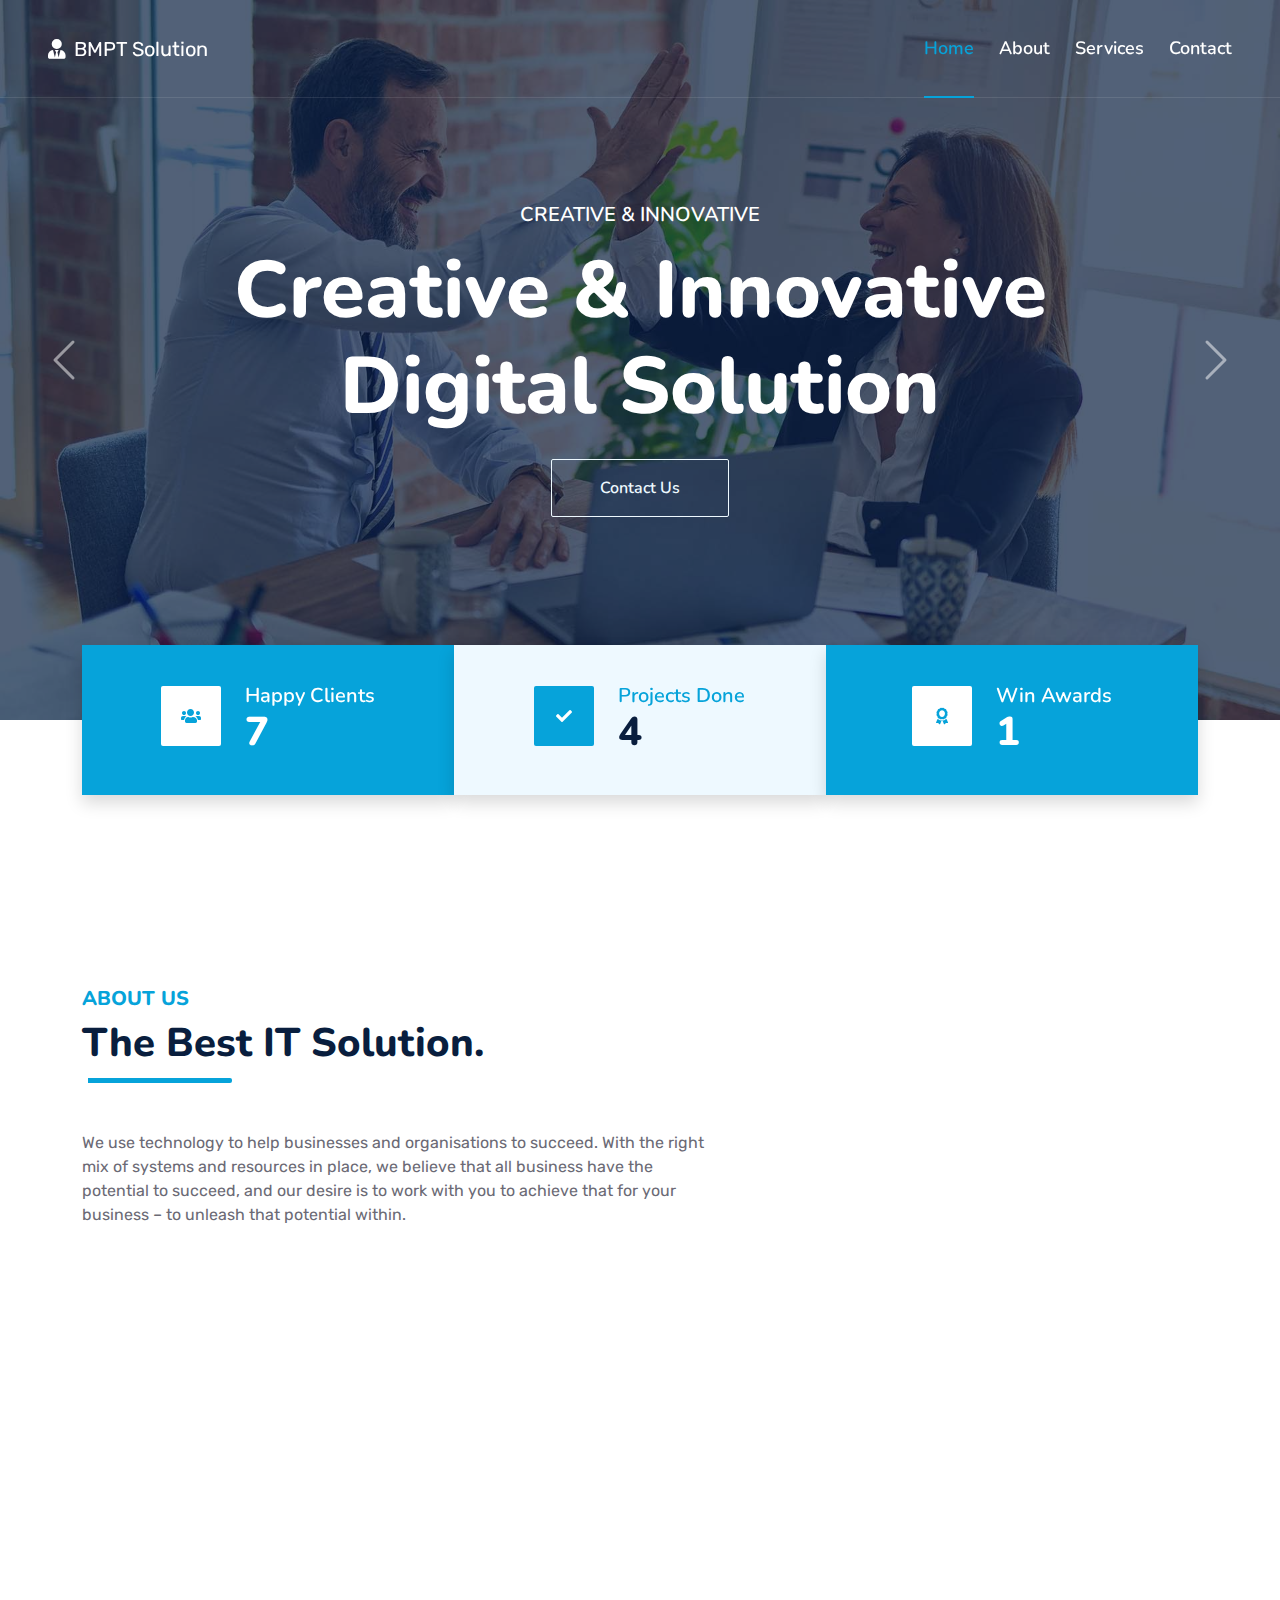
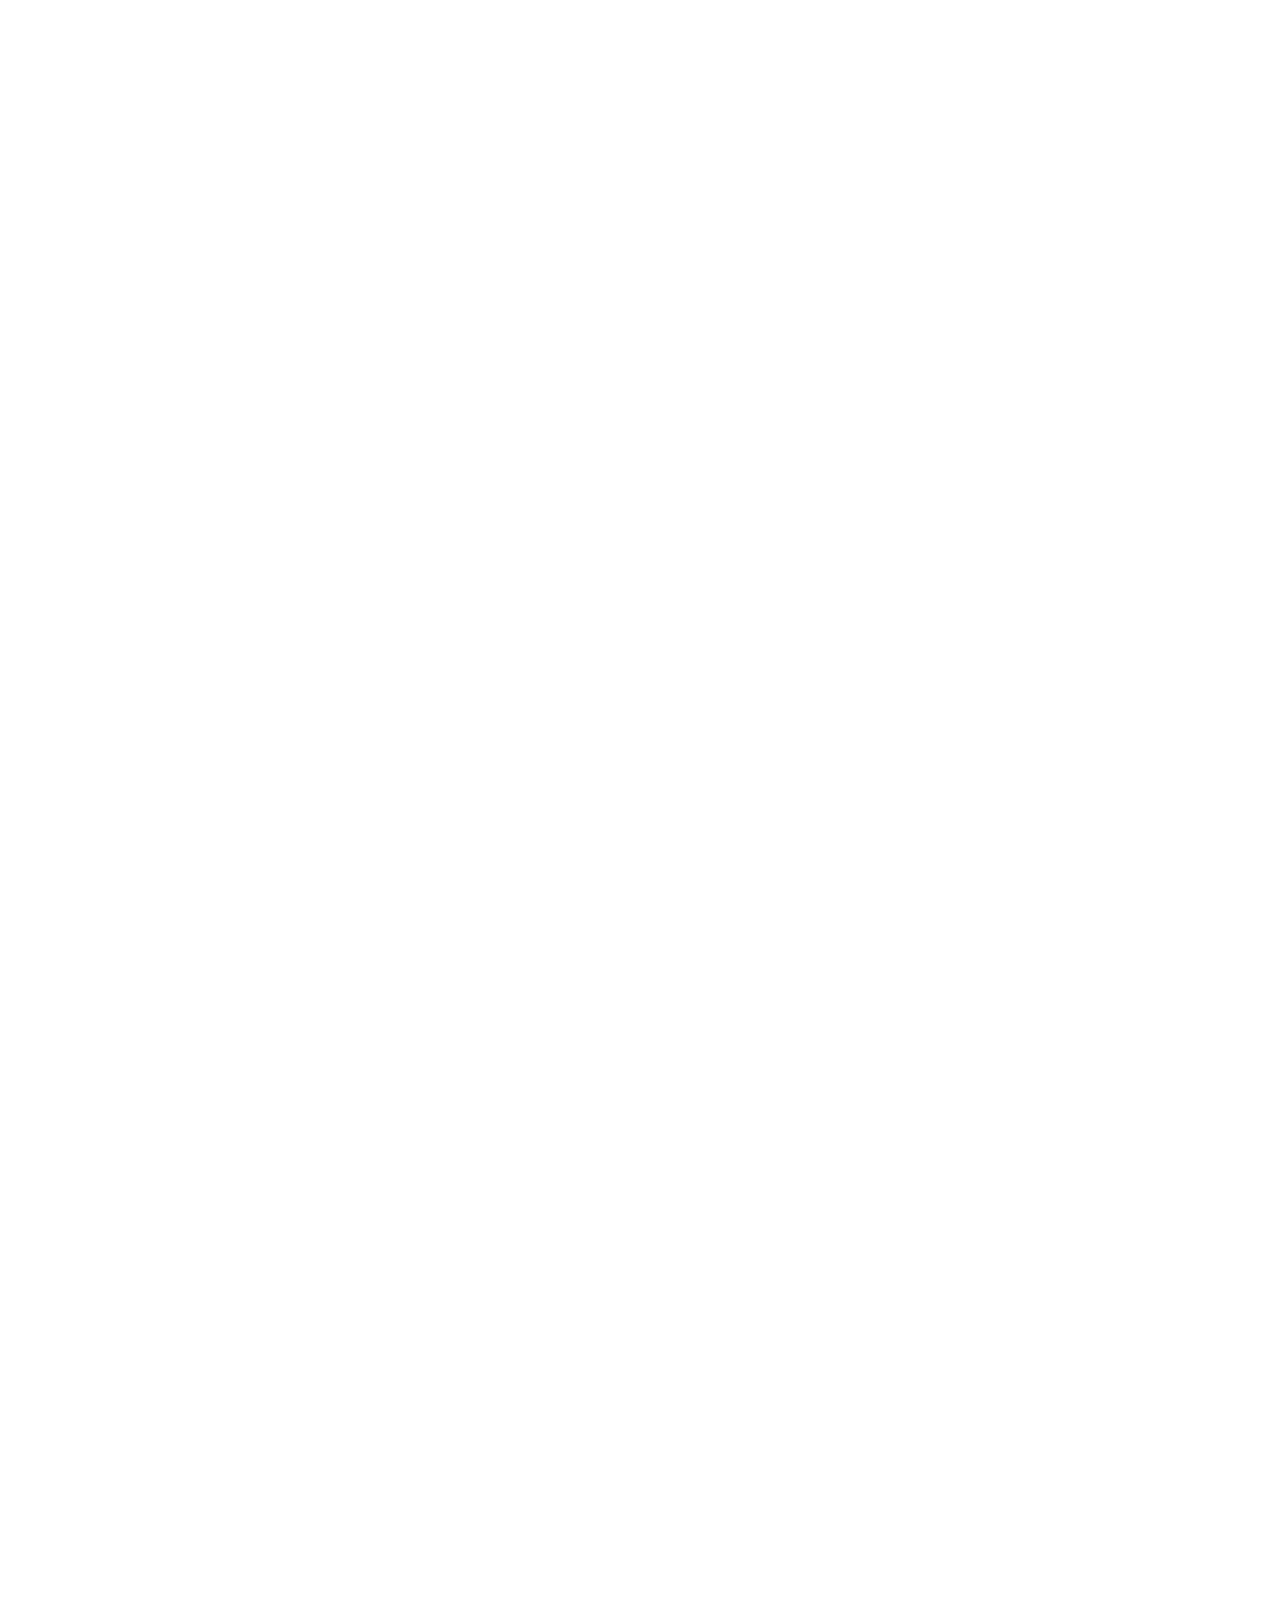
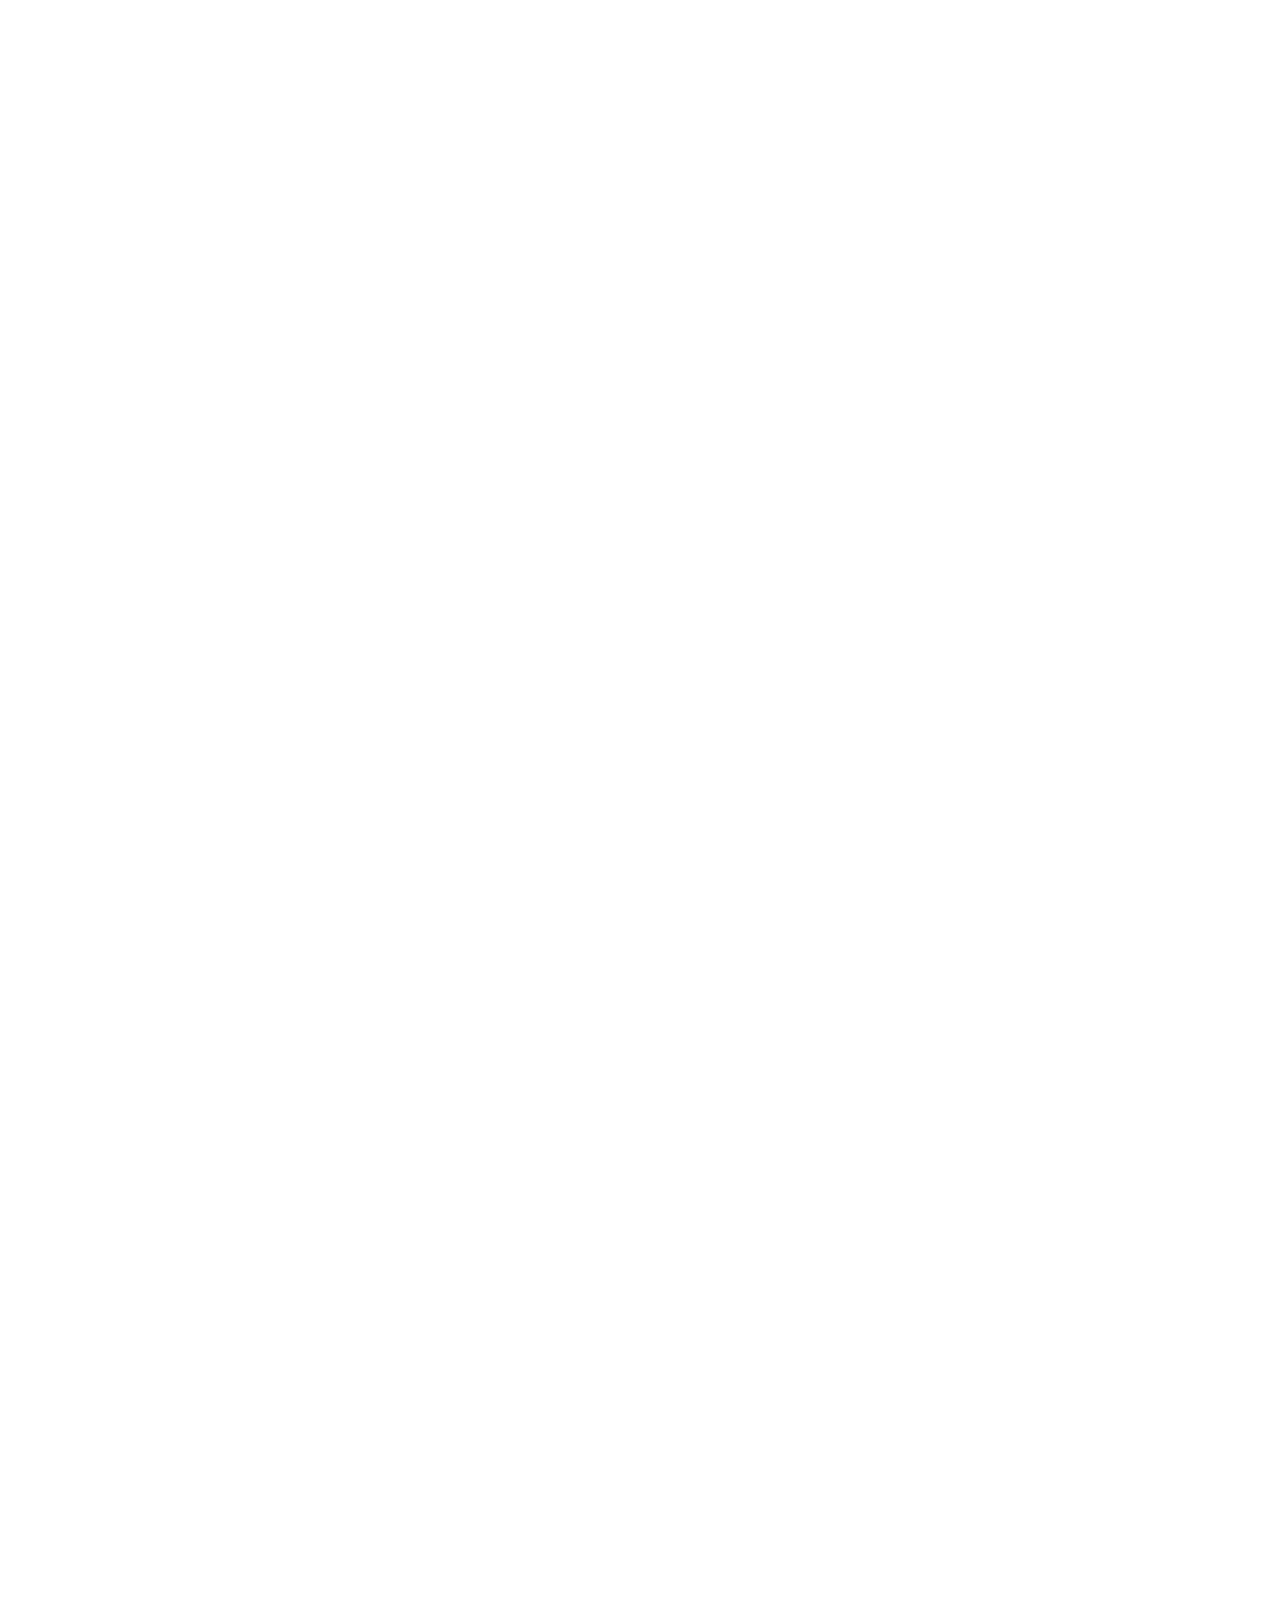
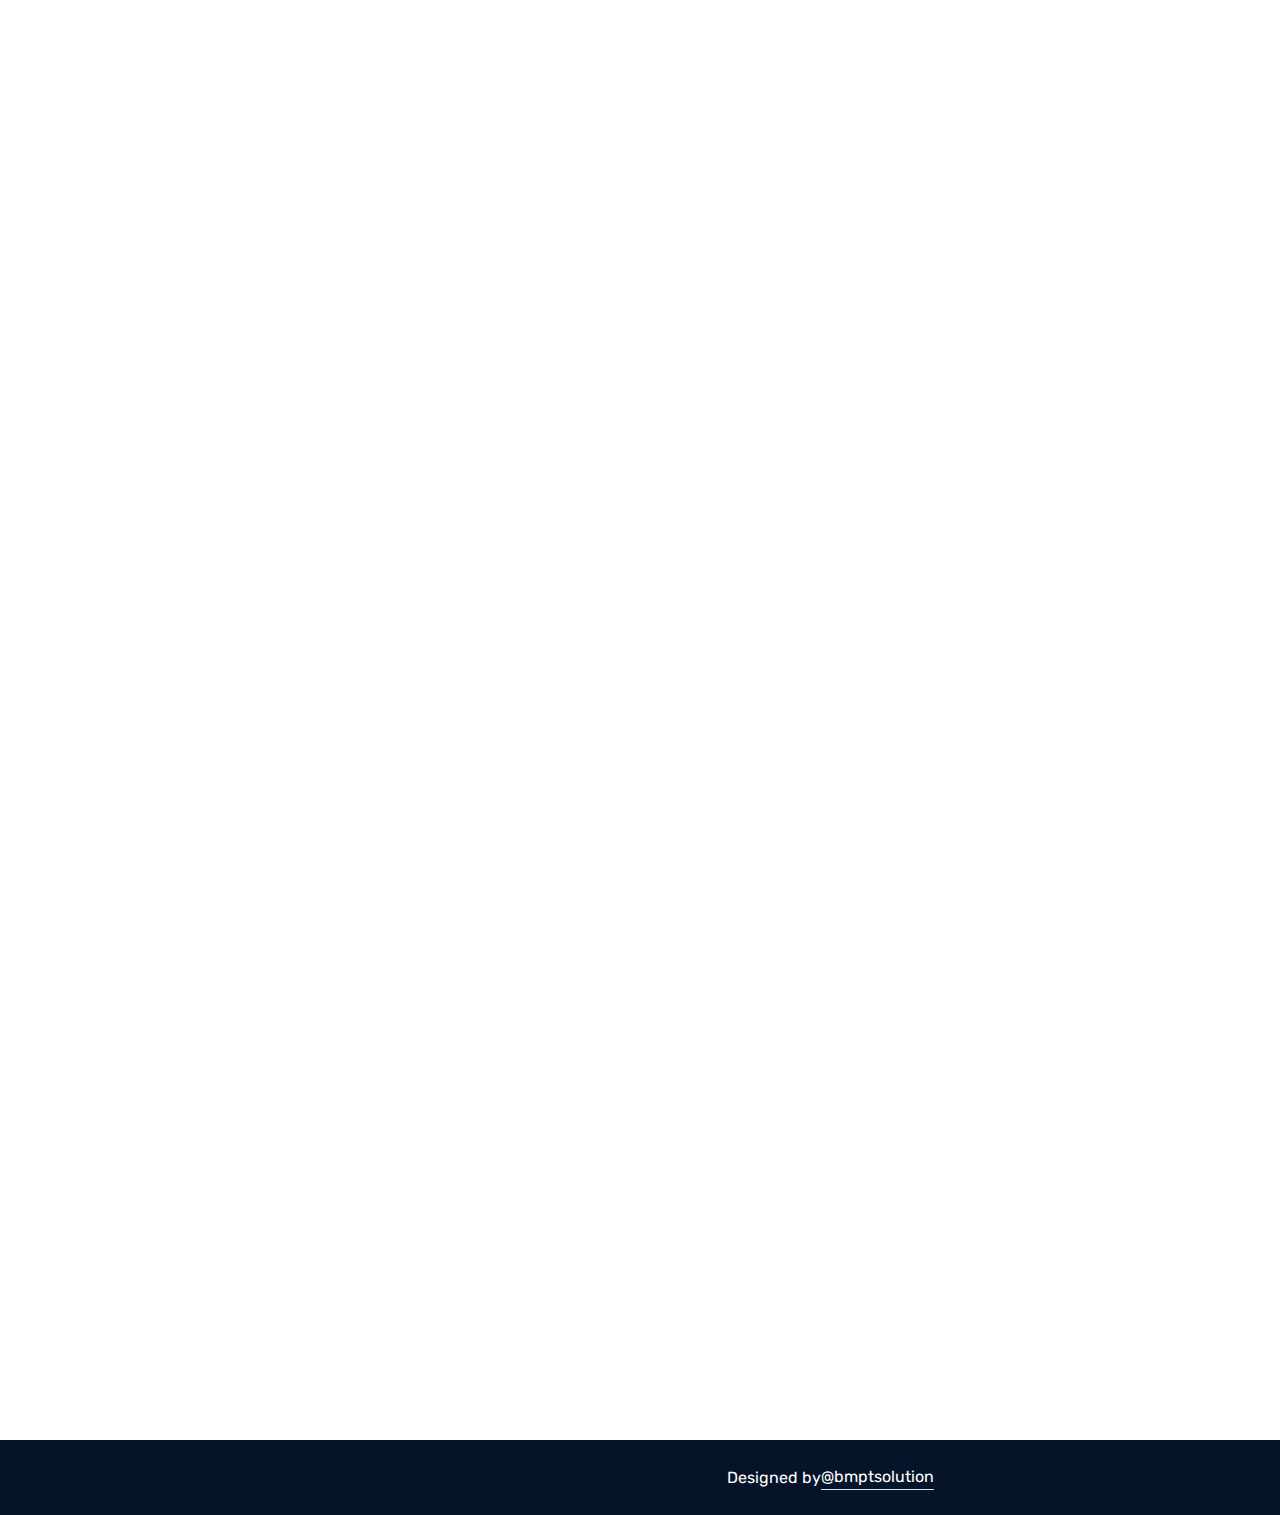
==== index.html @ d90da936 "new" ====
<!DOCTYPE html>
<html lang="en">

<head>
    <meta charset="utf-8">
    <title>Startup - Startup Website Template</title>
    <meta content="width=device-width, initial-scale=1.0" name="viewport">
    <meta content="Free HTML Templates" name="keywords">
    <meta content="Free HTML Templates" name="description">

    <!-- Favicon -->
    <link href="img/favicon.ico" rel="icon">

    <!-- Google Web Fonts -->
    <link rel="preconnect" href="https://fonts.googleapis.com">
    <link rel="preconnect" href="https://fonts.gstatic.com" crossorigin>
    <link href="https://fonts.googleapis.com/css2?family=Nunito:wght@400;600;700;800&family=Rubik:wght@400;500;600;700&display=swap" rel="stylesheet">

    <!-- Icon Font Stylesheet -->
    <link href="https://cdnjs.cloudflare.com/ajax/libs/font-awesome/5.10.0/css/all.min.css" rel="stylesheet">
    <link href="https://cdn.jsdelivr.net/npm/bootstrap-icons@1.4.1/font/bootstrap-icons.css" rel="stylesheet">

    <!-- Libraries Stylesheet -->
    <link href="lib/owlcarousel/assets/owl.carousel.min.css" rel="stylesheet">
    <link href="lib/animate/animate.min.css" rel="stylesheet">

    <!-- Customized Bootstrap Stylesheet -->
    <link href="css/bootstrap.min.css" rel="stylesheet">

    <!-- Template Stylesheet -->
    <link href="css/style.css" rel="stylesheet">
</head>

<body>
    <!-- Spinner Start -->
    <div id="spinner" class="show bg-white position-fixed translate-middle w-100 vh-100 top-50 start-50 d-flex align-items-center justify-content-center">
        <div class="spinner"></div>
    </div>
    <!-- Spinner End -->


    <!-- Topbar Start -->
    <!-- <div class="container-fluid bg-dark px-5 d-none d-lg-block">
        <div class="row gx-0">
            <div class="col-lg-8 text-center text-lg-start mb-2 mb-lg-0">
                <div class="d-inline-flex align-items-center" style="height: 45px;">
                    <small class="me-3 text-light"><i class="fa fa-map-marker-alt me-2"></i>123 Street, New York, USA</small>
                    <small class="me-3 text-light"><i class="fa fa-phone-alt me-2"></i>+012 345 6789</small>
                    <small class="text-light"><i class="fa fa-envelope-open me-2"></i>info@example.com</small>
                </div>
            </div>
            <div class="col-lg-4 text-center text-lg-end">
                <div class="d-inline-flex align-items-center" style="height: 45px;">
                    <a class="btn btn-sm btn-outline-light btn-sm-square rounded-circle me-2" href=""><i class="fab fa-twitter fw-normal"></i></a>
                    <a class="btn btn-sm btn-outline-light btn-sm-square rounded-circle me-2" href=""><i class="fab fa-facebook-f fw-normal"></i></a>
                    <a class="btn btn-sm btn-outline-light btn-sm-square rounded-circle me-2" href=""><i class="fab fa-linkedin-in fw-normal"></i></a>
                    <a class="btn btn-sm btn-outline-light btn-sm-square rounded-circle me-2" href=""><i class="fab fa-instagram fw-normal"></i></a>
                    <a class="btn btn-sm btn-outline-light btn-sm-square rounded-circle" href=""><i class="fab fa-youtube fw-normal"></i></a>
                </div>
            </div>
        </div>
    </div> -->
    <!-- Topbar End -->


    <!-- Navbar & Carousel Start -->
    <div class="container-fluid position-relative p-0">
        <nav class="navbar navbar-expand-lg navbar-dark px-5 py-3 py-lg-0">
            <a href="index.html" class="navbar-brand p-0">
                <p class="m-0"><i class="fa fa-user-tie me-2"></i>BMPT Solution</p>
            </a>
            <button class="navbar-toggler" type="button" data-bs-toggle="collapse" data-bs-target="#navbarCollapse">
                <span class="fa fa-bars"></span>
            </button>
            <div class="collapse navbar-collapse" id="navbarCollapse">
                <div class="navbar-nav ms-auto py-0">
                    <a href="index.html" class="nav-item nav-link active">Home</a>
                    <a href="about.html" class="nav-item nav-link">About</a>
                    <a href="service.html" class="nav-item nav-link">Services</a>
                    <!-- <div class="nav-item dropdown">
                        <a href="#" class="nav-link dropdown-toggle" data-bs-toggle="dropdown">Blog</a>
                        <div class="dropdown-menu m-0">
                            <a href="blog.html" class="dropdown-item">Blog Grid</a>
                            <a href="detail.html" class="dropdown-item">Blog Detail</a>
                        </div>
                    </div> -->
                    <!-- <div class="nav-item dropdown">
                        <a href="#" class="nav-link dropdown-toggle" data-bs-toggle="dropdown">Pages</a>
                        <div class="dropdown-menu m-0">
                            <a href="price.html" class="dropdown-item">Pricing Plan</a>
                            <a href="feature.html" class="dropdown-item">Our features</a>
                            <a href="team.html" class="dropdown-item">Team Members</a>
                            <a href="testimonial.html" class="dropdown-item">Testimonial</a>
                            <a href="quote.html" class="dropdown-item">Free Quote</a>
                        </div>
                    </div> -->
                    <a href="contact.html" class="nav-item nav-link">Contact</a>
                </div>
                <!-- <butaton type="button" class="btn text-primary ms-3" data-bs-toggle="modal" data-bs-target="#searchModal"><i class="fa fa-search"></i></butaton> -->
                <!-- <a href="https://htmlcodex.com/startup-company-website-template" class="btn btn-primary py-2 px-4 ms-3">Download Pro Version</a> -->
            </div>
        </nav>

        <div id="header-carousel" class="carousel slide carousel-fade" data-bs-ride="carousel">
            <div class="carousel-inner">
                <div class="carousel-item active">
                    <img class="w-100" src="img/carousel-1.jpg" alt="Image">
                    <div class="carousel-caption d-flex flex-column align-items-center justify-content-center">
                        <div class="p-3" style="max-width: 900px;">
                            <h5 class="text-white text-uppercase mb-3 animated slideInDown">Creative & Innovative</h5>
                            <h1 class="display-1 text-white mb-md-4 animated zoomIn">Creative & Innovative Digital Solution</h1>
                            <!-- <a href="quote.html" class="btn btn-primary py-md-3 px-md-5 me-3 animated slideInLeft">Free Quote</a> -->
                            <a href="" class="btn btn-outline-light py-md-3 px-md-5 animated slideInRight">Contact Us</a>
                        </div>
                    </div>
                </div>
                <div class="carousel-item">
                    <img class="w-100" src="img/carousel-2.jpg" alt="Image">
                    <div class="carousel-caption d-flex flex-column align-items-center justify-content-center">
                        <div class="p-3" style="max-width: 900px;">
                            <h5 class="text-white text-uppercase mb-3 animated slideInDown">Creative & Innovative</h5>
                            <h1 class="display-1 text-white mb-md-4 animated zoomIn">Creative & Innovative Digital Solution</h1>
                            <!-- <a href="quote.html" class="btn btn-primary py-md-3 px-md-5 me-3 animated slideInLeft">Free Quote</a> -->
                            <a href="" class="btn btn-outline-light py-md-3 px-md-5 animated slideInRight">Contact Us</a>
                        </div>
                    </div>
                </div>
            </div>
            <button class="carousel-control-prev" type="button" data-bs-target="#header-carousel"
                data-bs-slide="prev">
                <span class="carousel-control-prev-icon" aria-hidden="true"></span>
                <span class="visually-hidden">Previous</span>
            </button>
            <button class="carousel-control-next" type="button" data-bs-target="#header-carousel"
                data-bs-slide="next">
                <span class="carousel-control-next-icon" aria-hidden="true"></span>
                <span class="visually-hidden">Next</span>
            </button>
        </div>
    </div>
    <!-- Navbar & Carousel End -->


    <!-- Full Screen Search Start -->
    <div class="modal fade" id="searchModal" tabindex="-1">
        <div class="modal-dialog modal-fullscreen">
            <div class="modal-content" style="background: rgba(9, 30, 62, .7);">
                <div class="modal-header border-0">
                    <button type="button" class="btn bg-white btn-close" data-bs-dismiss="modal" aria-label="Close"></button>
                </div>
                <div class="modal-body d-flex align-items-center justify-content-center">
                    <div class="input-group" style="max-width: 600px;">
                        <input type="text" class="form-control bg-transparent border-primary p-3" placeholder="Type search keyword">
                        <button class="btn btn-primary px-4"><i class="bi bi-search"></i></button>
                    </div>
                </div>
            </div>
        </div>
    </div>
    <!-- Full Screen Search End -->


    <!-- Facts Start -->
    <div class="container-fluid facts py-5 pt-lg-0">
        <div class="container py-5 pt-lg-0">
            <div class="row gx-0">
                <div class="col-lg-4 wow zoomIn" data-wow-delay="0.1s">
                    <div class="bg-primary shadow d-flex align-items-center justify-content-center p-4" style="height: 150px;">
                        <div class="bg-white d-flex align-items-center justify-content-center rounded mb-2" style="width: 60px; height: 60px;">
                            <i class="fa fa-users text-primary"></i>
                        </div>
                        <div class="ps-4">
                            <h5 class="text-white mb-0">Happy Clients</h5>
                            <h1 class="text-white mb-0" data-toggle="counter-up">20</h1>
                        </div>
                    </div>
                </div>
                <div class="col-lg-4 wow zoomIn" data-wow-delay="0.3s">
                    <div class="bg-light shadow d-flex align-items-center justify-content-center p-4" style="height: 150px;">
                        <div class="bg-primary d-flex align-items-center justify-content-center rounded mb-2" style="width: 60px; height: 60px;">
                            <i class="fa fa-check text-white"></i>
                        </div>
                        <div class="ps-4">
                            <h5 class="text-primary mb-0">Projects Done</h5>
                            <h1 class="mb-0" data-toggle="counter-up">11</h1>
                        </div>
                    </div>
                </div>
                <div class="col-lg-4 wow zoomIn" data-wow-delay="0.6s">
                    <div class="bg-primary shadow d-flex align-items-center justify-content-center p-4" style="height: 150px;">
                        <div class="bg-white d-flex align-items-center justify-content-center rounded mb-2" style="width: 60px; height: 60px;">
                            <i class="fa fa-award text-primary"></i>
                        </div>
                        <div class="ps-4">
                            <h5 class="text-white mb-0">Win Awards</h5>
                            <h1 class="text-white mb-0" data-toggle="counter-up">2</h1>
                        </div>
                    </div>
                </div>
            </div>
        </div>
    </div>
    <!-- Facts Start -->


    <!-- About Start -->
    <div class="container-fluid py-5 wow fadeInUp" data-wow-delay="0.1s">
        <div class="container py-5">
            <div class="row g-5">
                <div class="col-lg-7">
                    <div class="section-title position-relative pb-3 mb-5">
                        <h5 class="fw-bold text-primary text-uppercase">About Us</h5>
                        <h1 class="mb-0">The Best IT Solution.</h1>
                    </div>
                    <p class="mb-4">
                       We use technology to help businesses and organisations to succeed. With the right mix of systems and resources in place, we believe that all business have the potential to succeed, and our desire is to work with you to achieve that for your business – to unleash that potential within.</p>
                    <div class="row g-0 mb-3">
                        <div class="col-sm-6 wow zoomIn" data-wow-delay="0.2s">
                            <h5 class="mb-3"><i class="fa fa-check text-primary me-3"></i>Award Winning</h5>
                            <h5 class="mb-3"><i class="fa fa-check text-primary me-3"></i>Professional Staff</h5>
                        </div>
                        <div class="col-sm-6 wow zoomIn" data-wow-delay="0.4s">
                            <h5 class="mb-3"><i class="fa fa-check text-primary me-3"></i>24/7 Support</h5>
                            <h5 class="mb-3"><i class="fa fa-check text-primary me-3"></i>Fair Prices</h5>
                        </div>
                    </div>
                    <div class="d-flex align-items-center mb-4 wow fadeIn" data-wow-delay="0.6s">
                        <div class="bg-primary d-flex align-items-center justify-content-center rounded" style="width: 60px; height: 60px;">
                            <i class="fa fa-phone-alt text-white"></i>
                        </div>
                        <div class="ps-4">
                            <h5 class="mb-2">Call to ask any question</h5>
                            <h4 class="text-primary mb-0">+233 205876 724</h4>
                        </div>
                    </div>
                    <!-- <a href="quote.html" class="btn btn-primary py-3 px-5 mt-3 wow zoomIn" data-wow-delay="0.9s">Request A Quote</a> -->
                </div>
                <div class="col-lg-5" style="min-height: 500px;">
                    <div class="position-relative h-100">
                        <img class="position-absolute w-100 h-100 rounded wow zoomIn" data-wow-delay="0.9s" src="img/about.jpg" style="object-fit: cover;">
                    </div>
                </div>
            </div>
        </div>
    </div>
    <!-- About End -->


    <!-- Features Start -->
    <div class="container-fluid py-5 wow fadeInUp" data-wow-delay="0.1s">
        <div class="container py-5">
            <div class="section-title text-center position-relative pb-3 mb-5 mx-auto" style="max-width: 600px;">
                <h5 class="fw-bold text-primary text-uppercase">Why Choose Us</h5>
                <h1 class="mb-0">We Are Here to Grow Your Business Exponentially</h1>
            </div>
            <div class="row g-5">
                <div class="col-lg-4">
                    <div class="row g-5">
                        <div class="col-12 wow zoomIn" data-wow-delay="0.2s">
                            <div class="bg-primary rounded d-flex align-items-center justify-content-center mb-3" style="width: 60px; height: 60px;">
                                <i class="fa fa-cubes text-white"></i>
                            </div>
                            <h4>Best In Industry</h4>
                            <p class="mb-0">Leading provider of innovative business growth solutions.</p>
                        </div>
                        <div class="col-12 wow zoomIn" data-wow-delay="0.6s">
                            <div class="bg-primary rounded d-flex align-items-center justify-content-center mb-3" style="width: 60px; height: 60px;">
                                <i class="fa fa-award text-white"></i>
                            </div>
                            <h4>Award Winning</h4>
                            <p class="mb-0">Recognized for excellence in delivering sustainable solutions.</p>
                        </div>
                    </div>
                </div>
                <div class="col-lg-4  wow zoomIn" data-wow-delay="0.9s" style="min-height: 350px;">
                    <div class="position-relative h-100">
                        <img class="position-absolute w-100 h-100 rounded wow zoomIn" data-wow-delay="0.1s" src="img/feature.jpg" style="object-fit: cover;">
                    </div>
                </div>
                <div class="col-lg-4">
                    <div class="row g-5">
                        <div class="col-12 wow zoomIn" data-wow-delay="0.4s">
                            <div class="bg-primary rounded d-flex align-items-center justify-content-center mb-3" style="width: 60px; height: 60px;">
                                <i class="fa fa-users-cog text-white"></i>
                            </div>
                            <h4>Professional Staff</h4>
                            <p class="mb-0"> Expert team dedicated to helping businesses succeed.
</p>
                        </div>
                        <div class="col-12 wow zoomIn" data-wow-delay="0.8s">
                            <div class="bg-primary rounded d-flex align-items-center justify-content-center mb-3" style="width: 60px; height: 60px;">
                                <i class="fa fa-phone-alt text-white"></i>
                            </div>
                            <h4>24/7 Support</h4>
                            <p class="mb-0">Round-the-clock assistance to ensure seamless business operations.</p>
                        </div>
                    </div>
                </div>
            </div>
        </div>
    </div>
    <!-- Features Start -->


    <!-- Service Start -->
    <div class="container-fluid py-5 wow fadeInUp" data-wow-delay="0.1s">
        <div class="container py-5">
            <div class="section-title text-center position-relative pb-3 mb-5 mx-auto" style="max-width: 600px;">
                <h5 class="fw-bold text-primary text-uppercase">Our Services</h5>
                <h1 class="mb-0">Custom IT Solutions for Your Successful Business</h1>
            </div>
            <div class="row g-5">
                <div class="col-lg-4 col-md-6 wow zoomIn" data-wow-delay="0.3s">
                    <div class="service-item bg-light rounded d-flex flex-column align-items-center justify-content-center text-center">
                        <div class="service-icon">
                            <i class="fa fa-shield-alt text-white"></i>
                        </div>
                        <h4 class="mb-3">Sales Management</h4>
                        <p class="m-0">Monitor sales and ensure management decisions is accurately done.</p>
                        <a class="btn btn-lg btn-primary rounded" href="">
                            <i class="bi bi-arrow-right"></i>
                        </a>
                    </div>
                </div>
                <div class="col-lg-4 col-md-6 wow zoomIn" data-wow-delay="0.6s">
                    <div class="service-item bg-light rounded d-flex flex-column align-items-center justify-content-center text-center">
                        <div class="service-icon">
                            <i class="fa fa-chart-pie text-white"></i>
                        </div>
                        <h4 class="mb-3">Payables and Receivables Management</h4>
                        <p class="m-0">Automate and streamline your payment and settlement processes, as well as control your revenue collection.</p>
                        <a class="btn btn-lg btn-primary rounded" href="">
                            <i class="bi bi-arrow-right"></i>
                        </a>
                    </div>
                </div>
                <div class="col-lg-4 col-md-6 wow zoomIn" data-wow-delay="0.9s">
                    <div class="service-item bg-light rounded d-flex flex-column align-items-center justify-content-center text-center">
                        <div class="service-icon">
                            <i class="fa fa-code text-white"></i>
                        </div>
                        <h4 class="mb-3">Web/App Development</h4>
                        <p class="m-0">Amet justo dolor lorem kasd amet magna sea stet eos vero lorem ipsum dolore sed</p>
                        <a class="btn btn-lg btn-primary rounded" href="">
                            <i class="bi bi-arrow-right"></i>
                        </a>
                    </div>
                </div>
                <div class="col-lg-4 col-md-6 wow zoomIn" data-wow-delay="0.3s">
                    <div class="service-item bg-light rounded d-flex flex-column align-items-center justify-content-center text-center">
                        <div class="service-icon">
                            <i class="fab fa-android text-white"></i>
                        </div>
                        <h4 class="mb-3">Purchase Management</h4>
                        <p class="m-0">Stay on top of inventory, increases revenue, customer satisfaction.</p>
                        <a class="btn btn-lg btn-primary rounded" href="">
                            <i class="bi bi-arrow-right"></i>
                        </a>
                    </div>
                </div>
                <div class="col-lg-4 col-md-6 wow zoomIn" data-wow-delay="0.6s">
                    <div class="service-item bg-light rounded d-flex flex-column align-items-center justify-content-center text-center">
                        <div class="service-icon">
                            <i class="fa fa-search text-white"></i>
                        </div>
                        <h4 class="mb-3">Accounting & Bookkeeping</h4>
                        <p class="m-0">Manage your accounts, credits, profits, expenses, interests with ease and confidence.</p>
                        <a class="btn btn-lg btn-primary rounded" href="">
                            <i class="bi bi-arrow-right"></i>
                        </a>
                    </div>
                </div>
                <div class="col-lg-4 col-md-6 wow zoomIn" data-wow-delay="0.6s">
                    <div class="service-item bg-light rounded d-flex flex-column align-items-center justify-content-center text-center">
                        <div class="service-icon">
                            <i class="fa fa-search text-white"></i>
                        </div>
                        <h4 class="mb-3"> All Mangement Systems</h4>
                        <p class="m-0">Business Management System
School Management System
Hospital Management System
Church Management System
Hotel Management Solution</p>
                        <a class="btn btn-lg btn-primary rounded" href="">
                            <i class="bi bi-arrow-right"></i>
                        </a>
                    </div>
                </div>
            </div>
        </div>
    </div>
    <!-- Service End -->


    <!-- Pricing Plan Start -->
    <!-- <div class="container-fluid py-5 wow fadeInUp" data-wow-delay="0.1s">
        <div class="container py-5">
            <div class="section-title text-center position-relative pb-3 mb-5 mx-auto" style="max-width: 600px;">
                <h5 class="fw-bold text-primary text-uppercase">Pricing Plans</h5>
                <h1 class="mb-0">We are Offering Competitive Prices for Our Clients</h1>
            </div>
            <div class="row g-0">
                <div class="col-lg-4 wow slideInUp" data-wow-delay="0.6s">
                    <div class="bg-light rounded">
                        <div class="border-bottom py-4 px-5 mb-4">
                            <h4 class="text-primary mb-1">Basic Plan</h4>
                            <small class="text-uppercase">For Small Size Business</small>
                        </div>
                        <div class="p-5 pt-0">
                            <h1 class="display-5 mb-3">
                                <small class="align-top" style="font-size: 22px; line-height: 45px;">$</small>49.00<small
                                    class="align-bottom" style="font-size: 16px; line-height: 40px;">/ Month</small>
                            </h1>
                            <div class="d-flex justify-content-between mb-3"><span>HTML5 & CSS3</span><i class="fa fa-check text-primary pt-1"></i></div>
                            <div class="d-flex justify-content-between mb-3"><span>Bootstrap v5</span><i class="fa fa-check text-primary pt-1"></i></div>
                            <div class="d-flex justify-content-between mb-3"><span>Responsive Layout</span><i class="fa fa-times text-danger pt-1"></i></div>
                            <div class="d-flex justify-content-between mb-2"><span>Cross-browser Support</span><i class="fa fa-times text-danger pt-1"></i></div>
                            <a href="" class="btn btn-primary py-2 px-4 mt-4">Order Now</a>
                        </div>
                    </div>
                </div>
                <div class="col-lg-4 wow slideInUp" data-wow-delay="0.3s">
                    <div class="bg-white rounded shadow position-relative" style="z-index: 1;">
                        <div class="border-bottom py-4 px-5 mb-4">
                            <h4 class="text-primary mb-1">Standard Plan</h4>
                            <small class="text-uppercase">For Medium Size Business</small>
                        </div>
                        <div class="p-5 pt-0">
                            <h1 class="display-5 mb-3">
                                <small class="align-top" style="font-size: 22px; line-height: 45px;">$</small>99.00<small
                                    class="align-bottom" style="font-size: 16px; line-height: 40px;">/ Month</small>
                            </h1>
                            <div class="d-flex justify-content-between mb-3"><span>HTML5 & CSS3</span><i class="fa fa-check text-primary pt-1"></i></div>
                            <div class="d-flex justify-content-between mb-3"><span>Bootstrap v5</span><i class="fa fa-check text-primary pt-1"></i></div>
                            <div class="d-flex justify-content-between mb-3"><span>Responsive Layout</span><i class="fa fa-check text-primary pt-1"></i></div>
                            <div class="d-flex justify-content-between mb-2"><span>Cross-browser Support</span><i class="fa fa-times text-danger pt-1"></i></div>
                            <a href="" class="btn btn-primary py-2 px-4 mt-4">Order Now</a>
                        </div>
                    </div>
                </div>
                <div class="col-lg-4 wow slideInUp" data-wow-delay="0.9s">
                    <div class="bg-light rounded">
                        <div class="border-bottom py-4 px-5 mb-4">
                            <h4 class="text-primary mb-1">Advanced Plan</h4>
                            <small class="text-uppercase">For Large Size Business</small>
                        </div>
                        <div class="p-5 pt-0">
                            <h1 class="display-5 mb-3">
                                <small class="align-top" style="font-size: 22px; line-height: 45px;">$</small>149.00<small
                                    class="align-bottom" style="font-size: 16px; line-height: 40px;">/ Month</small>
                            </h1>
                            <div class="d-flex justify-content-between mb-3"><span>HTML5 & CSS3</span><i class="fa fa-check text-primary pt-1"></i></div>
                            <div class="d-flex justify-content-between mb-3"><span>Bootstrap v5</span><i class="fa fa-check text-primary pt-1"></i></div>
                            <div class="d-flex justify-content-between mb-3"><span>Responsive Layout</span><i class="fa fa-check text-primary pt-1"></i></div>
                            <div class="d-flex justify-content-between mb-2"><span>Cross-browser Support</span><i class="fa fa-check text-primary pt-1"></i></div>
                            <a href="" class="btn btn-primary py-2 px-4 mt-4">Order Now</a>
                        </div>
                    </div>
                </div>
            </div>
        </div>
    </div> -->
    <!-- Pricing Plan End -->


    <!-- Quote Start -->
    <div class="container-fluid py-5 wow fadeInUp" data-wow-delay="0.1s">
        <div class="container py-5">
            <div class="row g-5">
                <div class="col-lg-7">
                    <div class="section-title position-relative pb-3 mb-5">
                        <h5 class="fw-bold text-primary text-uppercase">Request For Help</h5>
                        <h1 class="mb-0">Need Help? Please Feel Free to Contact Us</h1>
                    </div>
                    <div class="row gx-3">
                        <div class="col-sm-6 wow zoomIn" data-wow-delay="0.2s">
                            <h5 class="mb-4"><i class="fa fa-reply text-primary me-3"></i>Reply within 24 hours</h5>
                        </div>
                        <div class="col-sm-6 wow zoomIn" data-wow-delay="0.4s">
                            <h5 class="mb-4"><i class="fa fa-phone-alt text-primary me-3"></i>24 hrs telephone support</h5>
                        </div>
                    </div>
                    <p class="mb-4">Our financial Solutions are designed to help you manage and understand your business finances well. It’s time to end making financial decisions without any structured financial basis. We want to help you with a simple and easy-to-use software that does all the tedious accounting and bookkeeping work for you; just so that you can focus on your core business activities that bring you revenue. Make us your business growth friends today.</p>
                    <div class="d-flex align-items-center mt-2 wow zoomIn" data-wow-delay="0.6s">
                        <div class="bg-primary d-flex align-items-center justify-content-center rounded" style="width: 60px; height: 60px;">
                            <i class="fa fa-phone-alt text-white"></i>
                        </div>
                        <div class="ps-4">
                            <h5 class="mb-2">Call to ask any question</h5>
                            <h4 class="text-primary mb-0">+ 233 205876 724  </h4>
                        </div>
                    </div>
                </div>
                <div class="col-lg-5">
                    <div class="bg-primary rounded h-100 d-flex align-items-center p-5 wow zoomIn" data-wow-delay="0.9s">
                        <form>
                            <div class="row g-3">
                                <div class="col-xl-12">
                                    <input type="text" class="form-control bg-light border-0" placeholder="Your Name" style="height: 55px;">
                                </div>
                                <div class="col-12">
                                    <input type="email" class="form-control bg-light border-0" placeholder="Your Email" style="height: 55px;">
                                </div>
                                <div class="col-12">
                                    <select class="form-select bg-light border-0" style="height: 55px;">
                                        <option selected>Select A Service</option>
                                        <option value="1">Accounting and Financial Solution</option>
                                        <option value="2">Business Structuring & Formalisation</option>
                                        <option value="3">Software Solution</option>
                                    </select>
                                </div>
                                <div class="col-12">
                                    <textarea class="form-control bg-light border-0" rows="3" placeholder="Message"></textarea>
                                </div>
                                <div class="col-12">
                                    <button class="btn btn-dark w-100 py-3" type="submit">Request</button>
                                </div>
                            </div>
                        </form>
                    </div>
                </div>
            </div>
        </div>
    </div>
    <!-- Quote End -->


    <!-- Testimonial Start -->
    <div class="container-fluid py-5 wow fadeInUp" data-wow-delay="0.1s">
        <div class="container py-5">
            <div class="section-title text-center position-relative pb-3 mb-4 mx-auto" style="max-width: 600px;">
                <h5 class="fw-bold text-primary text-uppercase">Testimonial</h5>
                <h1 class="mb-0">What Our Clients Say About Our Digital Services</h1>
            </div>
            <div class="owl-carousel testimonial-carousel wow fadeInUp" data-wow-delay="0.6s">
                <div class="testimonial-item bg-light my-4">
                    <div class="d-flex align-items-center border-bottom pt-5 pb-4 px-5">
                        <img class="img-fluid rounded" src="img/testimonial-1.jpg" style="width: 60px; height: 60px;" >
                        <div class="ps-4">
                            <h4 class="text-primary mb-1">Client Name</h4>
                            <small class="text-uppercase">Profession</small>
                        </div>
                    </div>
                    <div class="pt-4 pb-5 px-5">
                        Dolor et eos labore, stet justo sed est sed. Diam sed sed dolor stet amet eirmod eos labore diam
                    </div>
                </div>
                <div class="testimonial-item bg-light my-4">
                    <div class="d-flex align-items-center border-bottom pt-5 pb-4 px-5">
                        <img class="img-fluid rounded" src="img/testimonial-2.jpg" style="width: 60px; height: 60px;" >
                        <div class="ps-4">
                            <h4 class="text-primary mb-1">Client Name</h4>
                            <small class="text-uppercase">Profession</small>
                        </div>
                    </div>
                    <div class="pt-4 pb-5 px-5">
                        Dolor et eos labore, stet justo sed est sed. Diam sed sed dolor stet amet eirmod eos labore diam
                    </div>
                </div>
                <div class="testimonial-item bg-light my-4">
                    <div class="d-flex align-items-center border-bottom pt-5 pb-4 px-5">
                        <img class="img-fluid rounded" src="img/testimonial-3.jpg" style="width: 60px; height: 60px;" >
                        <div class="ps-4">
                            <h4 class="text-primary mb-1">Client Name</h4>
                            <small class="text-uppercase">Profession</small>
                        </div>
                    </div>
                    <div class="pt-4 pb-5 px-5">
                        Dolor et eos labore, stet justo sed est sed. Diam sed sed dolor stet amet eirmod eos labore diam
                    </div>
                </div>
                <div class="testimonial-item bg-light my-4">
                    <div class="d-flex align-items-center border-bottom pt-5 pb-4 px-5">
                        <img class="img-fluid rounded" src="img/testimonial-4.jpg" style="width: 60px; height: 60px;" >
                        <div class="ps-4">
                            <h4 class="text-primary mb-1">Client Name</h4>
                            <small class="text-uppercase">Profession</small>
                        </div>
                    </div>
                    <div class="pt-4 pb-5 px-5">
                        Dolor et eos labore, stet justo sed est sed. Diam sed sed dolor stet amet eirmod eos labore diam
                    </div>
                </div>
            </div>
        </div>
    </div>
    <!-- Testimonial End -->


    <!-- Team Start -->
    <div class="container-fluid py-5 wow fadeInUp" data-wow-delay="0.1s">
        <div class="container py-5">
            <div class="section-title text-center position-relative pb-3 mb-5 mx-auto" style="max-width: 600px;">
                <h5 class="fw-bold text-primary text-uppercase">Team Members</h5>
                <h1 class="mb-0">Professional Stuffs Ready to Help Your Business</h1>
            </div>
            <div class="row g-5">
                <div class="col-lg-4 wow slideInUp" data-wow-delay="0.3s">
                    <div class="team-item bg-light rounded overflow-hidden">
                        <div class="team-img position-relative overflow-hidden">
                            <img class="img-fluid w-100" src="img/team-1.jpg" alt="">
                            <div class="team-social">
                                <a class="btn btn-lg btn-primary btn-lg-square rounded" href=""><i class="fab fa-twitter fw-normal"></i></a>
                                <a class="btn btn-lg btn-primary btn-lg-square rounded" href=""><i class="fab fa-facebook-f fw-normal"></i></a>
                                <a class="btn btn-lg btn-primary btn-lg-square rounded" href=""><i class="fab fa-instagram fw-normal"></i></a>
                                <a class="btn btn-lg btn-primary btn-lg-square rounded" href=""><i class="fab fa-linkedin-in fw-normal"></i></a>
                            </div>
                        </div>
                        <div class="text-center py-4">
                            <h4 class="text-primary">Full Name</h4>
                            <p class="text-uppercase m-0">Designation</p>
                        </div>
                    </div>
                </div>
                <div class="col-lg-4 wow slideInUp" data-wow-delay="0.6s">
                    <div class="team-item bg-light rounded overflow-hidden">
                        <div class="team-img position-relative overflow-hidden">
                            <img class="img-fluid w-100" src="img/team-2.jpg" alt="">
                            <div class="team-social">
                                <a class="btn btn-lg btn-primary btn-lg-square rounded" href=""><i class="fab fa-twitter fw-normal"></i></a>
                                <a class="btn btn-lg btn-primary btn-lg-square rounded" href=""><i class="fab fa-facebook-f fw-normal"></i></a>
                                <a class="btn btn-lg btn-primary btn-lg-square rounded" href=""><i class="fab fa-instagram fw-normal"></i></a>
                                <a class="btn btn-lg btn-primary btn-lg-square rounded" href=""><i class="fab fa-linkedin-in fw-normal"></i></a>
                            </div>
                        </div>
                        <div class="text-center py-4">
                            <h4 class="text-primary">Full Name</h4>
                            <p class="text-uppercase m-0">Designation</p>
                        </div>
                    </div>
                </div>
                <div class="col-lg-4 wow slideInUp" data-wow-delay="0.9s">
                    <div class="team-item bg-light rounded overflow-hidden">
                        <div class="team-img position-relative overflow-hidden">
                            <img class="img-fluid w-100" src="img/team-3.jpg" alt="">
                            <div class="team-social">
                                <a class="btn btn-lg btn-primary btn-lg-square rounded" href=""><i class="fab fa-twitter fw-normal"></i></a>
                                <a class="btn btn-lg btn-primary btn-lg-square rounded" href=""><i class="fab fa-facebook-f fw-normal"></i></a>
                                <a class="btn btn-lg btn-primary btn-lg-square rounded" href=""><i class="fab fa-instagram fw-normal"></i></a>
                                <a class="btn btn-lg btn-primary btn-lg-square rounded" href=""><i class="fab fa-linkedin-in fw-normal"></i></a>
                            </div>
                        </div>
                        <div class="text-center py-4">
                            <h4 class="text-primary">Full Name</h4>
                            <p class="text-uppercase m-0">Designation</p>
                        </div>
                    </div>
                </div>
            </div>
        </div>
    </div>
    <!-- Team End -->


    <!-- Blog Start -->
    <!-- <div class="container-fluid py-5 wow fadeInUp" data-wow-delay="0.1s">
        <div class="container py-5">
            <div class="section-title text-center position-relative pb-3 mb-5 mx-auto" style="max-width: 600px;">
                <h5 class="fw-bold text-primary text-uppercase">Latest Blog</h5>
                <h1 class="mb-0">Read The Latest Articles from Our Blog Post</h1>
            </div>
            <div class="row g-5">
                <div class="col-lg-4 wow slideInUp" data-wow-delay="0.3s">
                    <div class="blog-item bg-light rounded overflow-hidden">
                        <div class="blog-img position-relative overflow-hidden">
                            <img class="img-fluid" src="img/blog-1.jpg" alt="">
                            <a class="position-absolute top-0 start-0 bg-primary text-white rounded-end mt-5 py-2 px-4" href="">Web Design</a>
                        </div>
                        <div class="p-4">
                            <div class="d-flex mb-3">
                                <small class="me-3"><i class="far fa-user text-primary me-2"></i>John Doe</small>
                                <small><i class="far fa-calendar-alt text-primary me-2"></i>01 Jan, 2045</small>
                            </div>
                            <h4 class="mb-3">How to build a website</h4>
                            <p>Dolor et eos labore stet justo sed est sed sed sed dolor stet amet</p>
                            <a class="text-uppercase" href="">Read More <i class="bi bi-arrow-right"></i></a>
                        </div>
                    </div>
                </div>
                <div class="col-lg-4 wow slideInUp" data-wow-delay="0.6s">
                    <div class="blog-item bg-light rounded overflow-hidden">
                        <div class="blog-img position-relative overflow-hidden">
                            <img class="img-fluid" src="img/blog-2.jpg" alt="">
                            <a class="position-absolute top-0 start-0 bg-primary text-white rounded-end mt-5 py-2 px-4" href="">Web Design</a>
                        </div>
                        <div class="p-4">
                            <div class="d-flex mb-3">
                                <small class="me-3"><i class="far fa-user text-primary me-2"></i>John Doe</small>
                                <small><i class="far fa-calendar-alt text-primary me-2"></i>01 Jan, 2045</small>
                            </div>
                            <h4 class="mb-3">How to build a website</h4>
                            <p>Dolor et eos labore stet justo sed est sed sed sed dolor stet amet</p>
                            <a class="text-uppercase" href="">Read More <i class="bi bi-arrow-right"></i></a>
                        </div>
                    </div>
                </div>
                <div class="col-lg-4 wow slideInUp" data-wow-delay="0.9s">
                    <div class="blog-item bg-light rounded overflow-hidden">
                        <div class="blog-img position-relative overflow-hidden">
                            <img class="img-fluid" src="img/blog-3.jpg" alt="">
                            <a class="position-absolute top-0 start-0 bg-primary text-white rounded-end mt-5 py-2 px-4" href="">Web Design</a>
                        </div>
                        <div class="p-4">
                            <div class="d-flex mb-3">
                                <small class="me-3"><i class="far fa-user text-primary me-2"></i>John Doe</small>
                                <small><i class="far fa-calendar-alt text-primary me-2"></i>01 Jan, 2045</small>
                            </div>
                            <h4 class="mb-3">How to build a website</h4>
                            <p>Dolor et eos labore stet justo sed est sed sed sed dolor stet amet</p>
                            <a class="text-uppercase" href="">Read More <i class="bi bi-arrow-right"></i></a>
                        </div>
                    </div>
                </div>
            </div>
        </div>
    </div> -->
    <!-- Blog Start -->


    <!-- Vendor Start -->
    <div class="container-fluid py-5 wow fadeInUp" data-wow-delay="0.1s">
        <div class="container py-5 mb-5">
            <div class="bg-white">
                <div class="owl-carousel vendor-carousel">
                    <img src="img/vendor-1.jpg" alt="">
                    <!-- <img src="img/vendor-2.jpg" alt=""> -->
                    <!-- <img src="img/vendor-3.jpg" alt=""> -->
                    <img src="img/vendor-4.jpg" alt="">
                    <!-- <img src="img/vendor-5.jpg" alt=""> -->
                    <img src="img/vendor-6.jpg" alt="">
                    <img src="img/vendor-7.jpg" alt="">
                    <!-- <img src="img/vendor-8.jpg" alt=""> -->
                    <!-- <img src="img/vendor-9.jpg" alt=""> -->
                </div>
            </div>
        </div>
    </div>
    <!-- Vendor End -->
    

    <!-- Footer Start -->
    <div class="container-fluid bg-dark text-light mt-5 wow fadeInUp" data-wow-delay="0.1s">
        <div class="container">
            <div class="row gx-5">
                <div class="col-lg-4 col-md-6 footer-about">
                    <div class="d-flex flex-column align-items-center justify-content-center text-center h-100 bg-primary p-4">
                        <a href="index.html" class="navbar-brand">
                            <h2 class="m-0 text-white"><i class="fa fa-user-tie me-2"></i>BMPT Solution</h2>
                        </a>
                        <p class="mt-3 mb-4">BMPT Solutions is a technology-driven business service firm that specializes in providing business growth solutions to businesses. 
                            <!-- We believe that businesses; particularly small and medium sized businesses, are the engines of growth for social and economic development as well as strong catalyst for poverty alleviation across the globe; and they have the inherent potential to succeed.</p> -->
                       
                    </div>
                </div>
                <div class="col-lg-8 col-md-6">
                    <div class="row gx-5">
                        <div class="col-lg-4 col-md-12 pt-5 mb-5">
                            <div class="section-title section-title-sm position-relative pb-3 mb-4">
                                <h3 class="text-light mb-0">Get In Touch</h3>
                            </div>
                            <div class="d-flex mb-2">
                                <i class="bi bi-geo-alt text-primary me-2"></i>
                                <p class="mb-0">Building No. 49, 01, North Legon, </p>
                            </div>
                            <div class="d-flex mb-2">
                                <i class="bi bi-envelope-open text-primary me-2"></i>
                                <p class="mb-0">info@bmptsolutions.com</p>
                            </div>
                            <div class="d-flex mb-2">
                                <i class="bi bi-telephone text-primary me-2"></i>
                                <p class="mb-0">+ 233 205876724 </p>
                            </div>
                            <div class="d-flex mt-4">
                                <a class="btn btn-primary btn-square me-2" href="#"><i class="fab fa-twitter fw-normal"></i></a>
                                <a class="btn btn-primary btn-square me-2" href="#"><i class="fab fa-facebook-f fw-normal"></i></a>
                                <a class="btn btn-primary btn-square me-2" href="#"><i class="fab fa-linkedin-in fw-normal"></i></a>
                                <a class="btn btn-primary btn-square" href="#"><i class="fab fa-instagram fw-normal"></i></a>
                            </div>
                        </div>
                        
                        <div class="col-lg-4 col-md-12 pt-0 pt-lg-5 mb-5">
                            <div class="section-title section-title-sm position-relative pb-3 mb-4">
                                <h3 class="text-light mb-0">Popular Links</h3>
                            </div>
                            <div class="link-animated d-flex flex-column justify-content-start">
                                <a class="text-light mb-2" href="#"><i class="bi bi-arrow-right text-primary me-2"></i>Home</a>
                                <a class="text-light mb-2" href="#"><i class="bi bi-arrow-right text-primary me-2"></i>About Us</a>
                                <a class="text-light mb-2" href="#"><i class="bi bi-arrow-right text-primary me-2"></i>Our Services</a>
                                <!-- <a class="text-light mb-2" href="#"><i class="bi bi-arrow-right text-primary me-2"></i>Meet The Team</a> -->
                                <!-- <a class="text-light mb-2" href="#"><i class="bi bi-arrow-right text-primary me-2"></i>Latest Blog</a> -->
                                <a class="text-light" href="#"><i class="bi bi-arrow-right text-primary me-2"></i>Contact Us</a>
                            </div>
                        </div>
                    </div>
                </div>
            </div>
        </div>
    </div>
    <div class="container-fluid text-white" style="background: #061429;">
        <div class="container text-center">
            <div class="row justify-content-end">
                <div class="col-lg-8 col-md-6">
                    <div class="d-flex align-items-center justify-content-center" style="height: 75px;">
                        <!-- <p class="mb-0">&copy; <a class="text-white border-bottom" href="#">Your Site Name</a>. All Rights Reserved.  -->
						
						<!--/*** This template is free as long as you keep the footer author’s credit link/attribution link/backlink. If you'd like to use the template without the footer author’s credit link/attribution link/backlink, you can purchase the Credit Removal License from "https://htmlcodex.com/credit-removal". Thank you for your support. ***/-->
						Designed by  <a class="text-white border-bottom" href="https://htmlcodex.com"> @bmptsolution</a></p>
                    </div>
                </div>
            </div>
        </div>
    </div>
    <!-- Footer End -->


    <!-- Back to Top -->
    <a href="#" class="btn btn-lg btn-primary btn-lg-square rounded back-to-top"><i class="bi bi-arrow-up"></i></a>


    <!-- JavaScript Libraries -->
    <script src="https://code.jquery.com/jquery-3.4.1.min.js"></script>
    <script src="https://cdn.jsdelivr.net/npm/bootstrap@5.0.0/dist/js/bootstrap.bundle.min.js"></script>
    <script src="lib/wow/wow.min.js"></script>
    <script src="lib/easing/easing.min.js"></script>
    <script src="lib/waypoints/waypoints.min.js"></script>
    <script src="lib/counterup/counterup.min.js"></script>
    <script src="lib/owlcarousel/owl.carousel.min.js"></script>

    <!-- Template Javascript -->
    <script src="js/main.js"></script>
</body>

</html>
---- css/style.css ----
/********** Template CSS **********/
:root {
    --primary: #06A3DA;
    --secondary: #34AD54;
    --light: #EEF9FF;
    --dark: #091E3E;
}


/*** Spinner ***/
.spinner {
    width: 40px;
    height: 40px;
    background: var(--primary);
    margin: 100px auto;
    -webkit-animation: sk-rotateplane 1.2s infinite ease-in-out;
    animation: sk-rotateplane 1.2s infinite ease-in-out;
}

@-webkit-keyframes sk-rotateplane {
    0% {
        -webkit-transform: perspective(120px)
    }
    50% {
        -webkit-transform: perspective(120px) rotateY(180deg)
    }
    100% {
        -webkit-transform: perspective(120px) rotateY(180deg) rotateX(180deg)
    }
}

@keyframes sk-rotateplane {
    0% {
        transform: perspective(120px) rotateX(0deg) rotateY(0deg);
        -webkit-transform: perspective(120px) rotateX(0deg) rotateY(0deg)
    }
    50% {
        transform: perspective(120px) rotateX(-180.1deg) rotateY(0deg);
        -webkit-transform: perspective(120px) rotateX(-180.1deg) rotateY(0deg)
    }
    100% {
        transform: perspective(120px) rotateX(-180deg) rotateY(-179.9deg);
        -webkit-transform: perspective(120px) rotateX(-180deg) rotateY(-179.9deg);
    }
}

#spinner {
    opacity: 0;
    visibility: hidden;
    transition: opacity .5s ease-out, visibility 0s linear .5s;
    z-index: 99999;
}

#spinner.show {
    transition: opacity .5s ease-out, visibility 0s linear 0s;
    visibility: visible;
    opacity: 1;
}


/*** Heading ***/
h1,
h2,
.fw-bold {
    font-weight: 800 !important;
}

h3,
h4,
.fw-semi-bold {
    font-weight: 700 !important;
}

h5,
h6,
.fw-medium {
    font-weight: 600 !important;
}


/*** Button ***/
.btn {
    font-family: 'Nunito', sans-serif;
    font-weight: 600;
    transition: .5s;
}

.btn-primary,
.btn-secondary {
    color: #FFFFFF;
    box-shadow: inset 0 0 0 50px transparent;
}

.btn-primary:hover {
    box-shadow: inset 0 0 0 0 var(--primary);
}

.btn-secondary:hover {
    box-shadow: inset 0 0 0 0 var(--secondary);
}

.btn-square {
    width: 36px;
    height: 36px;
}

.btn-sm-square {
    width: 30px;
    height: 30px;
}

.btn-lg-square {
    width: 48px;
    height: 48px;
}

.btn-square,
.btn-sm-square,
.btn-lg-square {
    padding-left: 0;
    padding-right: 0;
    text-align: center;
}


/*** Navbar ***/
.navbar-dark .navbar-nav .nav-link {
    font-family: 'Nunito', sans-serif;
    position: relative;
    margin-left: 25px;
    padding: 35px 0;
    color: #FFFFFF;
    font-size: 18px;
    font-weight: 600;
    outline: none;
    transition: .5s;
}

.sticky-top.navbar-dark .navbar-nav .nav-link {
    padding: 20px 0;
    color: var(--dark);
}

.navbar-dark .navbar-nav .nav-link:hover,
.navbar-dark .navbar-nav .nav-link.active {
    color: var(--primary);
}

.navbar-dark .navbar-brand h1 {
    color: #FFFFFF;
}

.navbar-dark .navbar-toggler {
    color: var(--primary) !important;
    border-color: var(--primary) !important;
}

@media (max-width: 991.98px) {
    .sticky-top.navbar-dark {
        position: relative;
        background: #FFFFFF;
    }

    .navbar-dark .navbar-nav .nav-link,
    .navbar-dark .navbar-nav .nav-link.show,
    .sticky-top.navbar-dark .navbar-nav .nav-link {
        padding: 10px 0;
        color: var(--dark);
    }

    .navbar-dark .navbar-brand h1 {
        color: var(--primary);
    }
}

@media (min-width: 992px) {
    .navbar-dark {
        position: absolute;
        width: 100%;
        top: 0;
        left: 0;
        border-bottom: 1px solid rgba(256, 256, 256, .1);
        z-index: 999;
    }
    
    .sticky-top.navbar-dark {
        position: fixed;
        background: #FFFFFF;
    }

    .navbar-dark .navbar-nav .nav-link::before {
        position: absolute;
        content: "";
        width: 0;
        height: 2px;
        bottom: -1px;
        left: 50%;
        background: var(--primary);
        transition: .5s;
    }

    .navbar-dark .navbar-nav .nav-link:hover::before,
    .navbar-dark .navbar-nav .nav-link.active::before {
        width: 100%;
        left: 0;
    }

    .navbar-dark .navbar-nav .nav-link.nav-contact::before {
        display: none;
    }

    .sticky-top.navbar-dark .navbar-brand h1 {
        color: var(--primary);
    }
}


/*** Carousel ***/
.carousel-caption {
    top: 0;
    left: 0;
    right: 0;
    bottom: 0;
    background: rgba(9, 30, 62, .7);
    z-index: 1;
}

@media (max-width: 576px) {
    .carousel-caption h5 {
        font-size: 14px;
        font-weight: 500 !important;
    }

    .carousel-caption h1 {
        font-size: 30px;
        font-weight: 600 !important;
    }
}

.carousel-control-prev,
.carousel-control-next {
    width: 10%;
}

.carousel-control-prev-icon,
.carousel-control-next-icon {
    width: 3rem;
    height: 3rem;
}


/*** Section Title ***/
.section-title::before {
    position: absolute;
    content: "";
    width: 150px;
    height: 5px;
    left: 0;
    bottom: 0;
    background: var(--primary);
    border-radius: 2px;
}

.section-title.text-center::before {
    left: 50%;
    margin-left: -75px;
}

.section-title.section-title-sm::before {
    width: 90px;
    height: 3px;
}

.section-title::after {
    position: absolute;
    content: "";
    width: 6px;
    height: 5px;
    bottom: 0px;
    background: #FFFFFF;
    -webkit-animation: section-title-run 5s infinite linear;
    animation: section-title-run 5s infinite linear;
}

.section-title.section-title-sm::after {
    width: 4px;
    height: 3px;
}

.section-title.text-center::after {
    -webkit-animation: section-title-run-center 5s infinite linear;
    animation: section-title-run-center 5s infinite linear;
}

.section-title.section-title-sm::after {
    -webkit-animation: section-title-run-sm 5s infinite linear;
    animation: section-title-run-sm 5s infinite linear;
}

@-webkit-keyframes section-title-run {
    0% {left: 0; } 50% { left : 145px; } 100% { left: 0; }
}

@-webkit-keyframes section-title-run-center {
    0% { left: 50%; margin-left: -75px; } 50% { left : 50%; margin-left: 45px; } 100% { left: 50%; margin-left: -75px; }
}

@-webkit-keyframes section-title-run-sm {
    0% {left: 0; } 50% { left : 85px; } 100% { left: 0; }
}


/*** Service ***/
.service-item {
    position: relative;
    height: 300px;
    padding: 0 30px;
    transition: .5s;
}

.service-item .service-icon {
    margin-bottom: 30px;
    width: 60px;
    height: 60px;
    display: flex;
    align-items: center;
    justify-content: center;
    background: var(--primary);
    border-radius: 2px;
    transform: rotate(-45deg);
}

.service-item .service-icon i {
    transform: rotate(45deg);
}

.service-item a.btn {
    position: absolute;
    width: 60px;
    bottom: -48px;
    left: 50%;
    margin-left: -30px;
    opacity: 0;
}

.service-item:hover a.btn {
    bottom: -24px;
    opacity: 1;
}


/*** Testimonial ***/
.testimonial-carousel .owl-dots {
    margin-top: 15px;
    display: flex;
    align-items: flex-end;
    justify-content: center;
}

.testimonial-carousel .owl-dot {
    position: relative;
    display: inline-block;
    margin: 0 5px;
    width: 15px;
    height: 15px;
    background: #DDDDDD;
    border-radius: 2px;
    transition: .5s;
}

.testimonial-carousel .owl-dot.active {
    width: 30px;
    background: var(--primary);
}

.testimonial-carousel .owl-item.center {
    position: relative;
    z-index: 1;
}

.testimonial-carousel .owl-item .testimonial-item {
    transition: .5s;
}

.testimonial-carousel .owl-item.center .testimonial-item {
    background: #FFFFFF !important;
    box-shadow: 0 0 30px #DDDDDD;
}


/*** Team ***/
.team-item {
    transition: .5s;
}

.team-social {
    position: absolute;
    width: 100%;
    height: 100%;
    top: 0;
    left: 0;
    display: flex;
    align-items: center;
    justify-content: center;
    transition: .5s;
}

.team-social a.btn {
    position: relative;
    margin: 0 3px;
    margin-top: 100px;
    opacity: 0;
}

.team-item:hover {
    box-shadow: 0 0 30px #DDDDDD;
}

.team-item:hover .team-social {
    background: rgba(9, 30, 62, .7);
}

.team-item:hover .team-social a.btn:first-child {
    opacity: 1;
    margin-top: 0;
    transition: .3s 0s;
}

.team-item:hover .team-social a.btn:nth-child(2) {
    opacity: 1;
    margin-top: 0;
    transition: .3s .05s;
}

.team-item:hover .team-social a.btn:nth-child(3) {
    opacity: 1;
    margin-top: 0;
    transition: .3s .1s;
}

.team-item:hover .team-social a.btn:nth-child(4) {
    opacity: 1;
    margin-top: 0;
    transition: .3s .15s;
}

.team-item .team-img img,
.blog-item .blog-img img  {
    transition: .5s;
}

.team-item:hover .team-img img,
.blog-item:hover .blog-img img {
    transform: scale(1.15);
}


/*** Miscellaneous ***/
@media (min-width: 991.98px) {
    .facts {
        position: relative;
        margin-top: -75px;
        z-index: 1;
    }
}

.back-to-top {
    position: fixed;
    display: none;
    right: 45px;
    bottom: 45px;
    z-index: 99;
}

.bg-header {
    background: linear-gradient(rgba(9, 30, 62, .7), rgba(9, 30, 62, .7)), url(../img/carousel-1.jpg) center center no-repeat;
    background-size: cover;
}

.link-animated a {
    transition: .5s;
}

.link-animated a:hover {
    padding-left: 10px;
}

@media (min-width: 767.98px) {
    .footer-about {
        margin-bottom: -75px;
    }
}
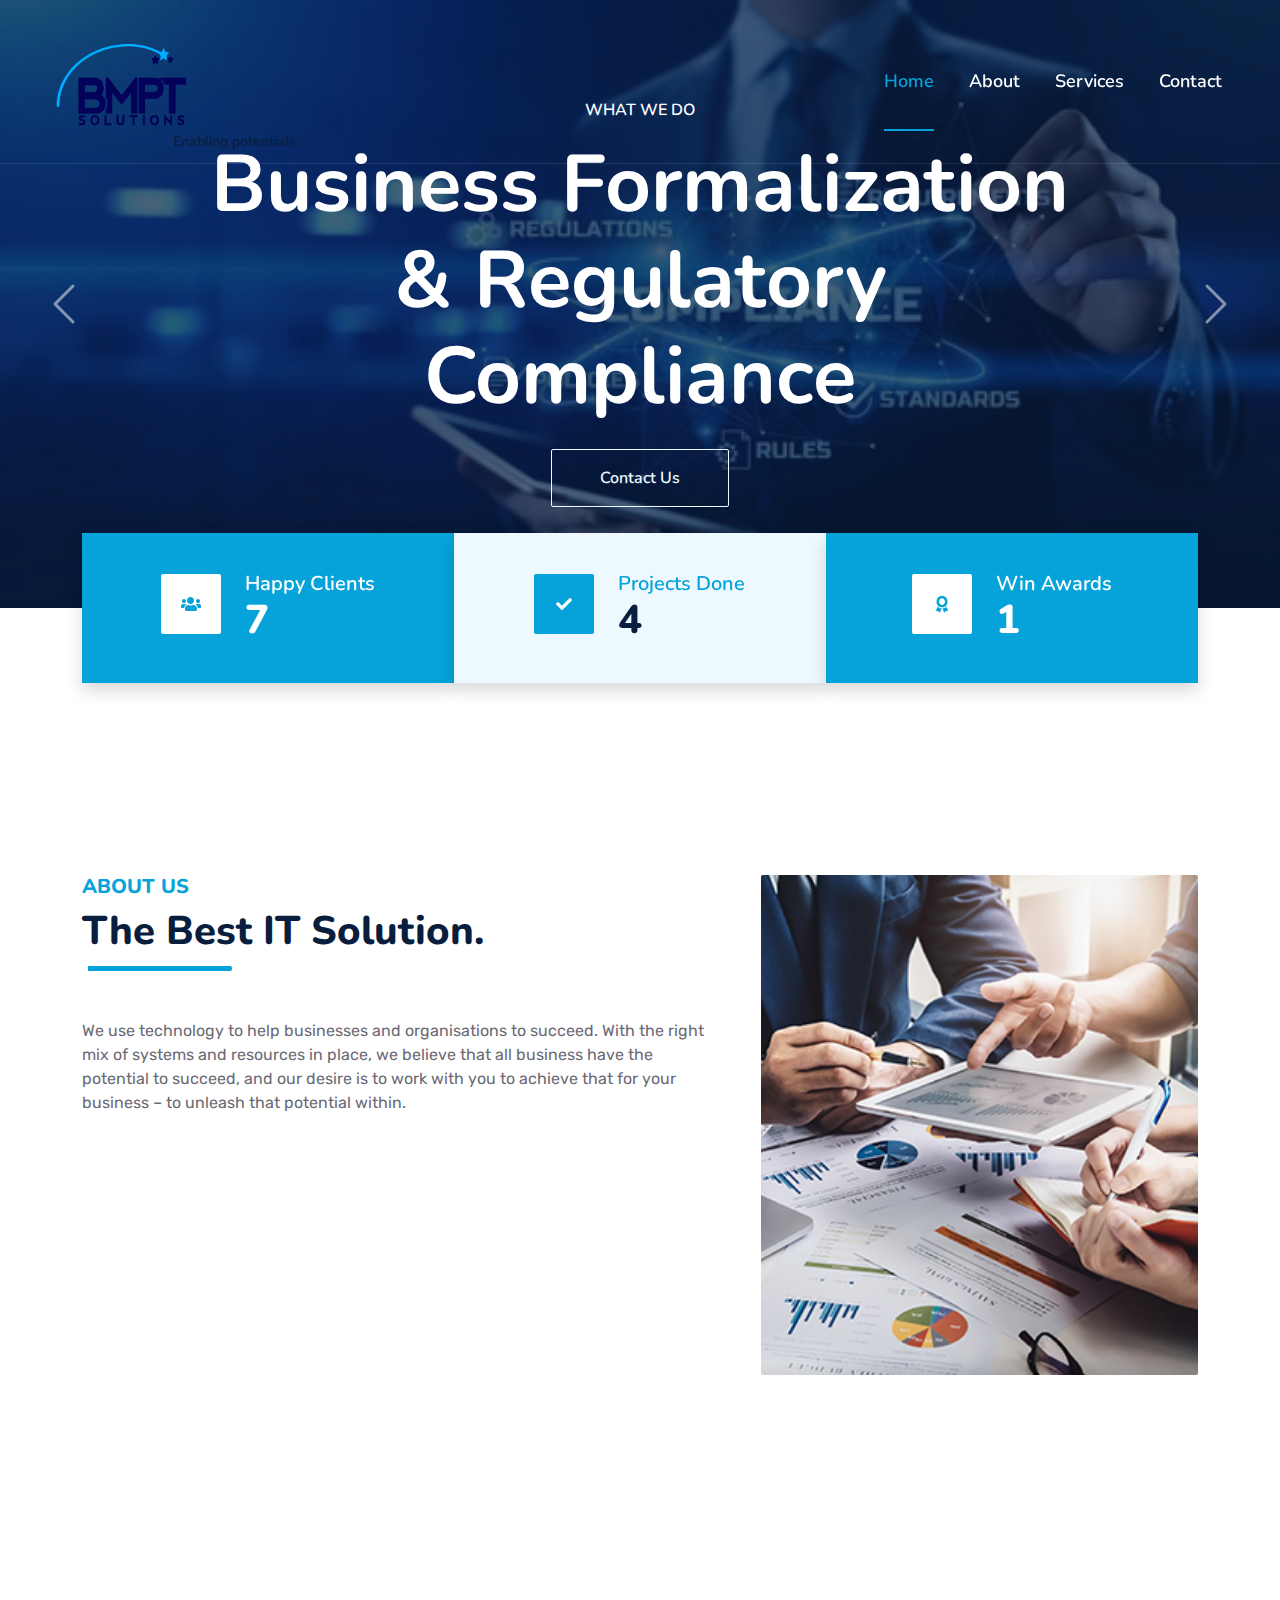
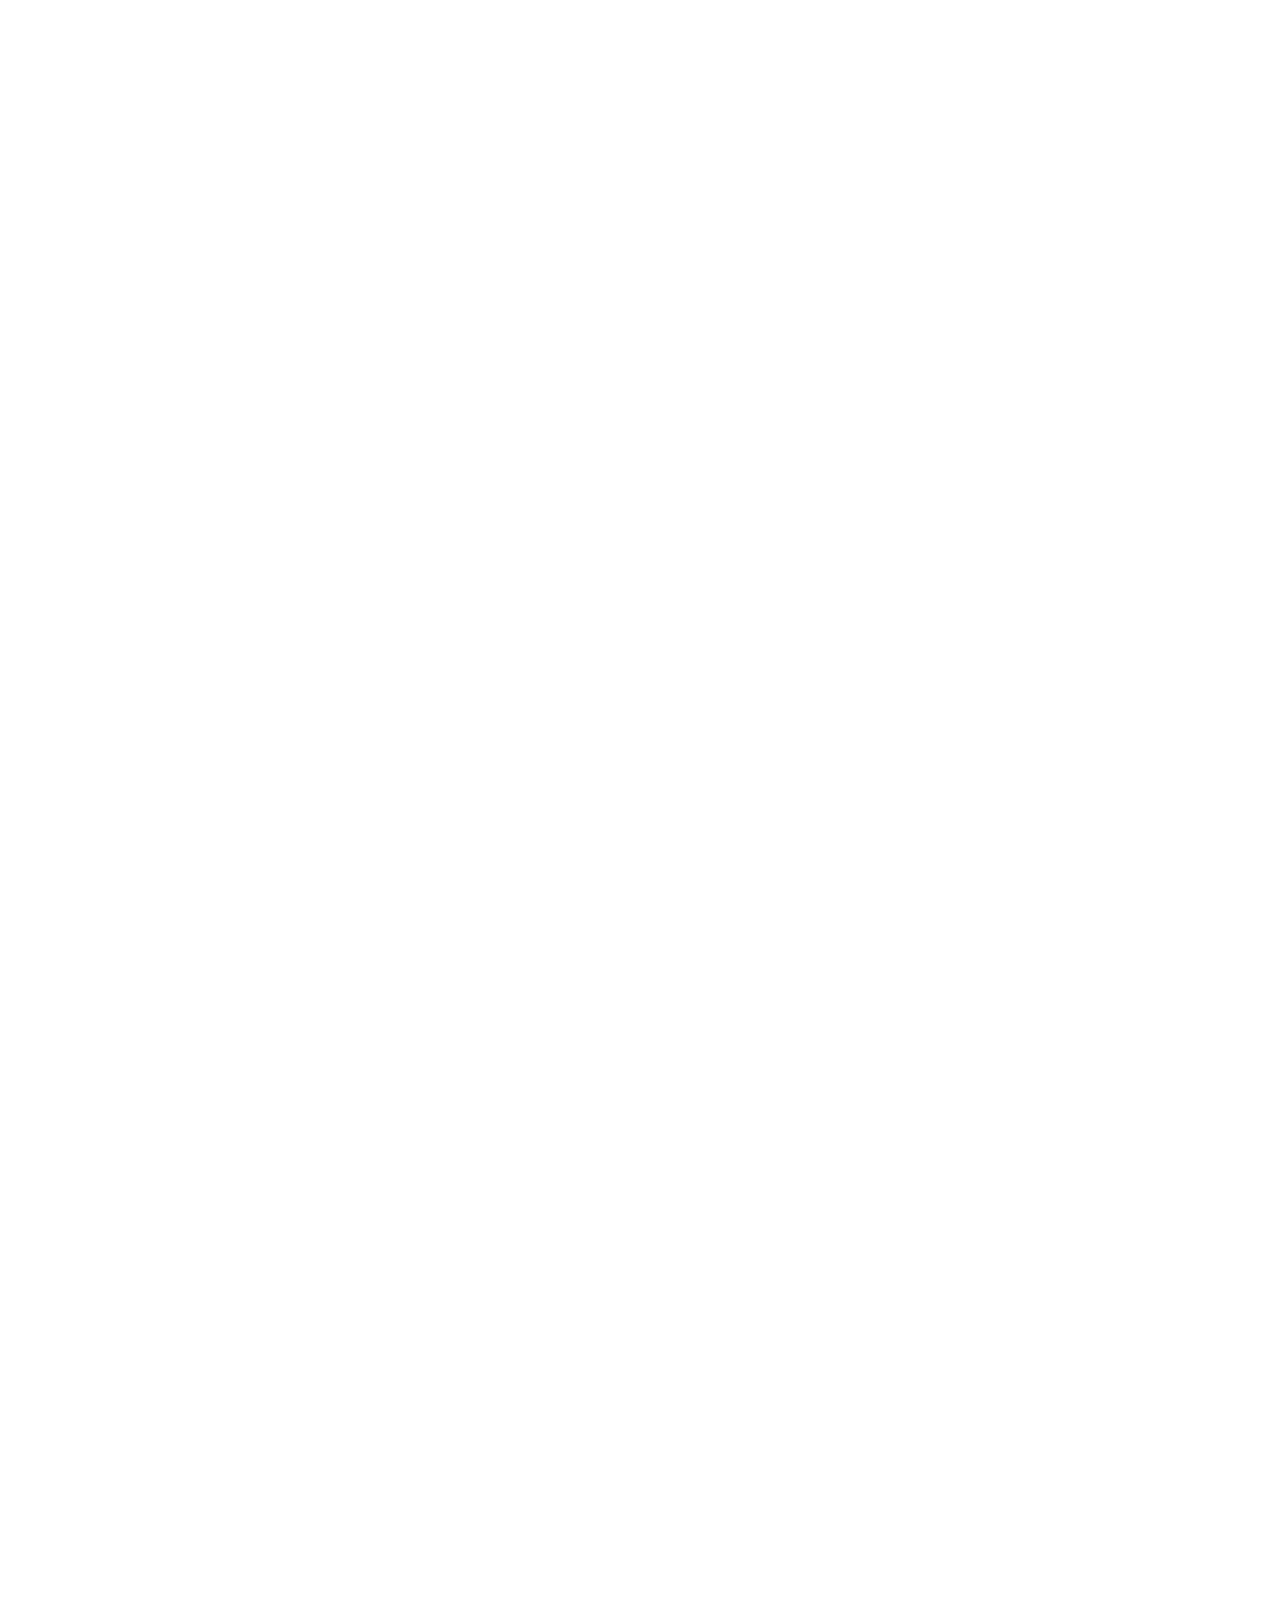
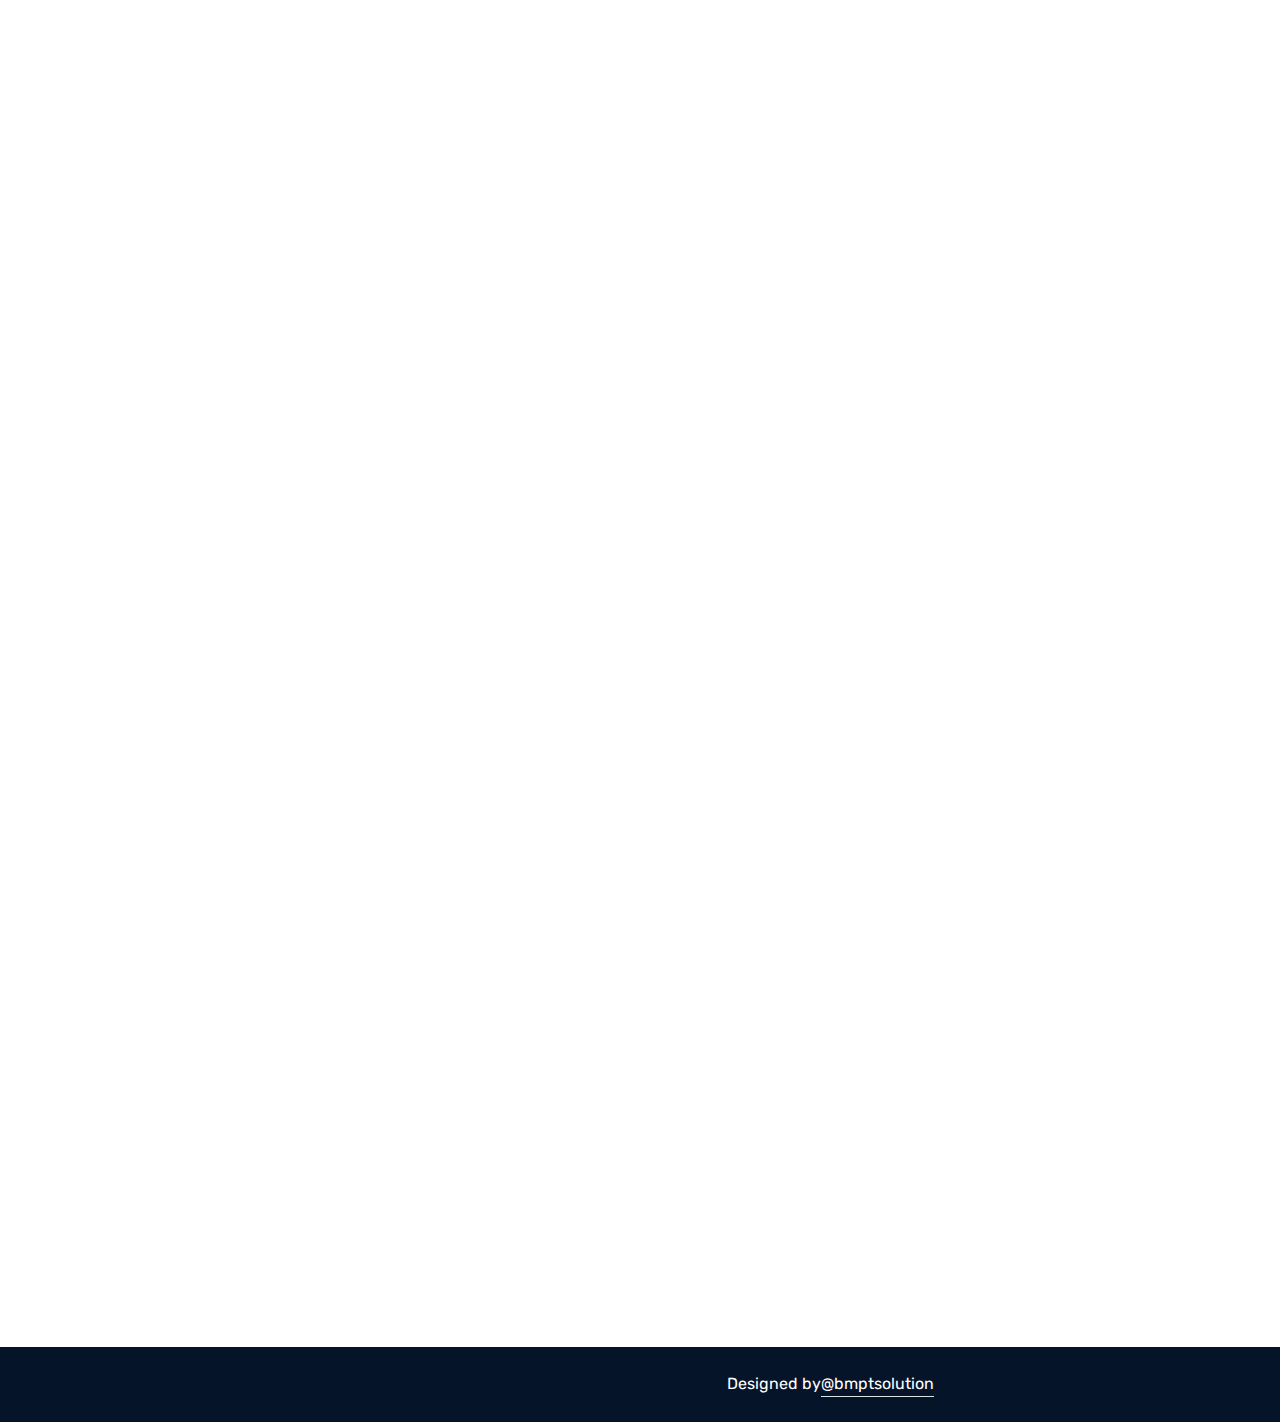
==== commit 163c41e5: "new" ====
--- a/index.html
+++ b/index.html
@@ -3,13 +3,17 @@
 
 <head>
     <meta charset="utf-8">
-    <title>Startup - Startup Website Template</title>
+   <title>Bmpt Solutions  Enabling Potentials - Home</title>
     <meta content="width=device-width, initial-scale=1.0" name="viewport">
     <meta content="Free HTML Templates" name="keywords">
     <meta content="Free HTML Templates" name="description">
 
     <!-- Favicon -->
     <link href="img/favicon.ico" rel="icon">
+    <link rel="apple-touch-icon" sizes="180x180" href="img/apple-touch-icon.png">
+<link rel="icon" type="image/png" sizes="32x32" href="img/favicon-32x32.png">
+<link rel="icon" type="image/png" sizes="16x16" href="img/favicon-16x16.png">
+<link rel="manifest" href="/site.webmanifest">
 
     <!-- Google Web Fonts -->
     <link rel="preconnect" href="https://fonts.googleapis.com">
@@ -65,78 +69,86 @@
 
     <!-- Navbar & Carousel Start -->
     <div class="container-fluid position-relative p-0">
-        <nav class="navbar navbar-expand-lg navbar-dark px-5 py-3 py-lg-0">
-            <a href="index.html" class="navbar-brand p-0">
-                <p class="m-0"><i class="fa fa-user-tie me-2"></i>BMPT Solution</p>
-            </a>
-            <button class="navbar-toggler" type="button" data-bs-toggle="collapse" data-bs-target="#navbarCollapse">
-                <span class="fa fa-bars"></span>
-            </button>
-            <div class="collapse navbar-collapse" id="navbarCollapse">
-                <div class="navbar-nav ms-auto py-0">
-                    <a href="index.html" class="nav-item nav-link active">Home</a>
-                    <a href="about.html" class="nav-item nav-link">About</a>
-                    <a href="service.html" class="nav-item nav-link">Services</a>
-                    <!-- <div class="nav-item dropdown">
-                        <a href="#" class="nav-link dropdown-toggle" data-bs-toggle="dropdown">Blog</a>
-                        <div class="dropdown-menu m-0">
-                            <a href="blog.html" class="dropdown-item">Blog Grid</a>
-                            <a href="detail.html" class="dropdown-item">Blog Detail</a>
-                        </div>
-                    </div> -->
-                    <!-- <div class="nav-item dropdown">
-                        <a href="#" class="nav-link dropdown-toggle" data-bs-toggle="dropdown">Pages</a>
-                        <div class="dropdown-menu m-0">
-                            <a href="price.html" class="dropdown-item">Pricing Plan</a>
-                            <a href="feature.html" class="dropdown-item">Our features</a>
-                            <a href="team.html" class="dropdown-item">Team Members</a>
-                            <a href="testimonial.html" class="dropdown-item">Testimonial</a>
-                            <a href="quote.html" class="dropdown-item">Free Quote</a>
-                        </div>
-                    </div> -->
-                    <a href="contact.html" class="nav-item nav-link">Contact</a>
-                </div>
-                <!-- <butaton type="button" class="btn text-primary ms-3" data-bs-toggle="modal" data-bs-target="#searchModal"><i class="fa fa-search"></i></butaton> -->
-                <!-- <a href="https://htmlcodex.com/startup-company-website-template" class="btn btn-primary py-2 px-4 ms-3">Download Pro Version</a> -->
-            </div>
-        </nav>
+        <nav class="navbar navbar-expand-lg navbar-dark px-5 py-1 ">
+    <a href="index.html" class="navbar-brand p-0 navsam">
+        <h1 class="m-0 head"><img src="./img/BMPT_Logo png.png" class="logo" /><h6 class="nav-ena">Enabling potentials</h6></h1>
+        
+    </a>
+    <button class="navbar-toggler" type="button" data-bs-toggle="collapse" data-bs-target="#navbarCollapse">
+        <span class="fa fa-bars"></span>
+    </button>
+    <div class="collapse navbar-collapse" id="navbarCollapse">
+        <div class="navbar-nav ms-auto py-0">
+            <a href="index.html" class="nav-item nav-link active">Home</a>
+            <a href="about.html" class="nav-item nav-link">About</a>
+            <a href="service.html" class="nav-item nav-link">Services</a>
+            <a href="contact.html" class="nav-item nav-link">Contact</a>
+        </div>
+    </div>
+</nav>
 
         <div id="header-carousel" class="carousel slide carousel-fade" data-bs-ride="carousel">
-            <div class="carousel-inner">
-                <div class="carousel-item active">
-                    <img class="w-100" src="img/carousel-1.jpg" alt="Image">
-                    <div class="carousel-caption d-flex flex-column align-items-center justify-content-center">
-                        <div class="p-3" style="max-width: 900px;">
-                            <h5 class="text-white text-uppercase mb-3 animated slideInDown">Creative & Innovative</h5>
-                            <h1 class="display-1 text-white mb-md-4 animated zoomIn">Creative & Innovative Digital Solution</h1>
-                            <!-- <a href="quote.html" class="btn btn-primary py-md-3 px-md-5 me-3 animated slideInLeft">Free Quote</a> -->
-                            <a href="" class="btn btn-outline-light py-md-3 px-md-5 animated slideInRight">Contact Us</a>
-                        </div>
-                    </div>
-                </div>
-                <div class="carousel-item">
-                    <img class="w-100" src="img/carousel-2.jpg" alt="Image">
-                    <div class="carousel-caption d-flex flex-column align-items-center justify-content-center">
-                        <div class="p-3" style="max-width: 900px;">
-                            <h5 class="text-white text-uppercase mb-3 animated slideInDown">Creative & Innovative</h5>
-                            <h1 class="display-1 text-white mb-md-4 animated zoomIn">Creative & Innovative Digital Solution</h1>
-                            <!-- <a href="quote.html" class="btn btn-primary py-md-3 px-md-5 me-3 animated slideInLeft">Free Quote</a> -->
-                            <a href="" class="btn btn-outline-light py-md-3 px-md-5 animated slideInRight">Contact Us</a>
-                        </div>
-                    </div>
-                </div>
-            </div>
-            <button class="carousel-control-prev" type="button" data-bs-target="#header-carousel"
-                data-bs-slide="prev">
-                <span class="carousel-control-prev-icon" aria-hidden="true"></span>
-                <span class="visually-hidden">Previous</span>
-            </button>
-            <button class="carousel-control-next" type="button" data-bs-target="#header-carousel"
-                data-bs-slide="next">
-                <span class="carousel-control-next-icon" aria-hidden="true"></span>
-                <span class="visually-hidden">Next</span>
-            </button>
-        </div>
+    <div class="carousel-inner">
+        <div class="carousel-item active">
+            <img class="w-100" src="img/co.jpeg" alt="Image">
+            <div class="carousel-caption d-flex flex-column align-items-center justify-content-center">
+                <div class="p-3" style="max-width: 900px;">
+                    <h6 class="text-white text-uppercase mb-3 animated slideInDown">What We DO</h6>
+                    <h3 class="display-1 text-white mb-md-4 animated zoomIn">Business Formalization & Regulatory Compliance</h3>
+                    <a href="" class="btn btn-outline-light py-md-3 px-md-5 animated slideInRight">Contact Us</a>
+                </div>
+            </div>
+        </div>
+        <div class="carousel-item">
+            <img class="w-100" src="img/ban.avif" alt="Image">
+            <div class="carousel-caption d-flex flex-column align-items-center justify-content-center">
+                <div class="p-3" style="max-width: 900px;">
+                    <h6 class="text-white text-uppercase mb-3 animated slideInDown">What We DO</h6>
+                    <h3 class="display-1 text-white mb-md-4 animated zoomIn">Business structuring & Internal Control Systems</h3>
+                    <a href="" class="btn btn-outline-light py-md-3 px-md-5 animated slideInRight">Contact Us</a>
+                </div>
+            </div>
+        </div>
+        <div class="carousel-item">
+            <img class="w-100" src="img/ban3.jpg" alt="Image">
+            <div class="carousel-caption d-flex flex-column align-items-center justify-content-center">
+                <div class="p-3" style="max-width: 900px;">
+                    <h6 class="text-white text-uppercase mb-3 animated slideInDown">What We DO</h6>
+                    <h3 class="display-1 text-white mb-md-4 animated zoomIn">Business Management Support</h3>
+                    <a href="" class="btn btn-outline-light py-md-3 px-md-5 animated slideInRight">Contact Us</a>
+                </div>
+            </div>
+        </div>
+        <div class="carousel-item">
+            <img class="w-100" src="img/carousel-1.jpg" alt="Image">
+            <div class="carousel-caption d-flex flex-column align-items-center justify-content-center">
+                <div class="p-3" style="max-width: 900px;">
+                    <h6 class="text-white text-uppercase mb-3 animated slideInDown">What We DO</h6>
+                    <h3 class="display-1 text-white mb-md-4 animated zoomIn">Sales & Marketing Training</h3>
+                    <a href="" class="btn btn-outline-light py-md-3 px-md-5 animated slideInRight">Contact Us</a>
+                </div>
+            </div>
+        </div>
+        <div class="carousel-item">
+            <img class="w-100" src="img/carousel-2.jpg" alt="Image">
+            <div class="carousel-caption d-flex flex-column align-items-center justify-content-center">
+                <div class="p-3" style="max-width: 900px;">
+                    <h6 class="text-white text-uppercase mb-3 animated slideInDown">What We DO</h6>
+                    <h3 class="display-1 text-white mb-md-4 animated zoomIn">Branding Solutions</h3>
+                    <a href="" class="btn btn-outline-light py-md-3 px-md-5 animated slideInRight">Contact Us</a>
+                </div>
+            </div>
+        </div>
+    </div>
+    <button class="carousel-control-prev" type="button" data-bs-target="#header-carousel" data-bs-slide="prev">
+        <span class="carousel-control-prev-icon" aria-hidden="true"></span>
+        <span class="visually-hidden">Previous</span>
+    </button>
+    <button class="carousel-control-next" type="button" data-bs-target="#header-carousel" data-bs-slide="next">
+        <span class="carousel-control-next-icon" aria-hidden="true"></span>
+        <span class="visually-hidden">Next</span>
+    </button>
+</div>
     </div>
     <!-- Navbar & Carousel End -->
 
@@ -237,7 +249,7 @@
                 </div>
                 <div class="col-lg-5" style="min-height: 500px;">
                     <div class="position-relative h-100">
-                        <img class="position-absolute w-100 h-100 rounded wow zoomIn" data-wow-delay="0.9s" src="img/about.jpg" style="object-fit: cover;">
+                        <img class="position-absolute w-100 h-100 rounded wow zoomIn" data-wow-delay="0.9s" src="img/abi2.jpg" style="object-fit: cover;">
                     </div>
                 </div>
             </div>
@@ -274,7 +286,7 @@
                 </div>
                 <div class="col-lg-4  wow zoomIn" data-wow-delay="0.9s" style="min-height: 350px;">
                     <div class="position-relative h-100">
-                        <img class="position-absolute w-100 h-100 rounded wow zoomIn" data-wow-delay="0.1s" src="img/feature.jpg" style="object-fit: cover;">
+                        <img class="position-absolute w-100 h-100 rounded wow zoomIn" data-wow-delay="0.1s" src="img/why1.png" style="object-fit: cover;">
                     </div>
                 </div>
                 <div class="col-lg-4">
@@ -315,9 +327,9 @@
                         <div class="service-icon">
                             <i class="fa fa-shield-alt text-white"></i>
                         </div>
-                        <h4 class="mb-3">Sales Management</h4>
-                        <p class="m-0">Monitor sales and ensure management decisions is accurately done.</p>
-                        <a class="btn btn-lg btn-primary rounded" href="">
+                        <h4 class="mb-3">Accounting & Bookkeeping Solution</h4>
+                        <p class="m-0"> Our accounting solutions are designed to help you create wealth, preserve wealth and manage your taxes by providing the highest standard of financial services available. </p>
+                        <a class="btn btn-lg btn-primary rounded" href="#" data-bs-toggle="modal" data-bs-target="#serviceModal" data-service="Accounting & Bookkeeping Solution">
                             <i class="bi bi-arrow-right"></i>
                         </a>
                     </div>
@@ -327,9 +339,9 @@
                         <div class="service-icon">
                             <i class="fa fa-chart-pie text-white"></i>
                         </div>
-                        <h4 class="mb-3">Payables and Receivables Management</h4>
-                        <p class="m-0">Automate and streamline your payment and settlement processes, as well as control your revenue collection.</p>
-                        <a class="btn btn-lg btn-primary rounded" href="">
+                        <h4 class="mb-3">Business Structuring & Formalisation</h4>
+                        <p class="m-0">Starting a new business is often one of the most exciting and satisfying things. However, the decision of choosing the type of entity is of utmost importance and cannot be taken lightly. </p>
+                        <a class="btn btn-lg btn-primary rounded" href="#" data-bs-toggle="modal" data-bs-target="#serviceModal" data-service="Business Structuring & Formalisation">
                             <i class="bi bi-arrow-right"></i>
                         </a>
                     </div>
@@ -339,9 +351,9 @@
                         <div class="service-icon">
                             <i class="fa fa-code text-white"></i>
                         </div>
-                        <h4 class="mb-3">Web/App Development</h4>
-                        <p class="m-0">Amet justo dolor lorem kasd amet magna sea stet eos vero lorem ipsum dolore sed</p>
-                        <a class="btn btn-lg btn-primary rounded" href="">
+                        <h4 class="mb-3">Software Solutions</h4>
+                        <p class="m-0">Technology has become a critical element in being able to run any business enterprise smoothly and efficiently today. A prompt, responsive, secure and flexible IT infrastructure is the requirement of every business. </p>
+                        <a class="btn btn-lg btn-primary rounded" href="#" data-bs-toggle="modal" data-bs-target="#serviceModal" data-service="Software Solutions">
                             <i class="bi bi-arrow-right"></i>
                         </a>
                     </div>
@@ -351,9 +363,9 @@
                         <div class="service-icon">
                             <i class="fab fa-android text-white"></i>
                         </div>
-                        <h4 class="mb-3">Purchase Management</h4>
-                        <p class="m-0">Stay on top of inventory, increases revenue, customer satisfaction.</p>
-                        <a class="btn btn-lg btn-primary rounded" href="">
+                        <h4 class="mb-3">Training & Support</h4>
+                        <p class="m-0">We provide comprehensive training on usage and maintenance of our systems. We partner with you to ensure that your organisations gets the best of its available resources. </p>
+                        <a class="btn btn-lg btn-primary rounded" href="#" data-bs-toggle="modal" data-bs-target="#serviceModal" data-service="Training & Support">
                             <i class="bi bi-arrow-right"></i>
                         </a>
                     </div>
@@ -363,25 +375,9 @@
                         <div class="service-icon">
                             <i class="fa fa-search text-white"></i>
                         </div>
-                        <h4 class="mb-3">Accounting & Bookkeeping</h4>
-                        <p class="m-0">Manage your accounts, credits, profits, expenses, interests with ease and confidence.</p>
-                        <a class="btn btn-lg btn-primary rounded" href="">
-                            <i class="bi bi-arrow-right"></i>
-                        </a>
-                    </div>
-                </div>
-                <div class="col-lg-4 col-md-6 wow zoomIn" data-wow-delay="0.6s">
-                    <div class="service-item bg-light rounded d-flex flex-column align-items-center justify-content-center text-center">
-                        <div class="service-icon">
-                            <i class="fa fa-search text-white"></i>
-                        </div>
-                        <h4 class="mb-3"> All Mangement Systems</h4>
-                        <p class="m-0">Business Management System
-School Management System
-Hospital Management System
-Church Management System
-Hotel Management Solution</p>
-                        <a class="btn btn-lg btn-primary rounded" href="">
+                        <h4 class="mb-3">Business Support </h4>
+                        <p class="m-0">We porvide Outsourced  Management SupportFor Business TrunAround </p>
+                        <a class="btn btn-lg btn-primary rounded" href="#" data-bs-toggle="modal" data-bs-target="#serviceModal" data-service="Accounting & Bookkeeping">
                             <i class="bi bi-arrow-right"></i>
                         </a>
                     </div>
@@ -526,7 +522,7 @@
 
 
     <!-- Testimonial Start -->
-    <div class="container-fluid py-5 wow fadeInUp" data-wow-delay="0.1s">
+    <!-- <div class="container-fluid py-5 wow fadeInUp" data-wow-delay="0.1s">
         <div class="container py-5">
             <div class="section-title text-center position-relative pb-3 mb-4 mx-auto" style="max-width: 600px;">
                 <h5 class="fw-bold text-primary text-uppercase">Testimonial</h5>
@@ -583,12 +579,12 @@
                 </div>
             </div>
         </div>
-    </div>
+    </div> -->
     <!-- Testimonial End -->
 
 
     <!-- Team Start -->
-    <div class="container-fluid py-5 wow fadeInUp" data-wow-delay="0.1s">
+    <!-- <div class="container-fluid py-5 wow fadeInUp" data-wow-delay="0.1s">
         <div class="container py-5">
             <div class="section-title text-center position-relative pb-3 mb-5 mx-auto" style="max-width: 600px;">
                 <h5 class="fw-bold text-primary text-uppercase">Team Members</h5>
@@ -648,7 +644,7 @@
                 </div>
             </div>
         </div>
-    </div>
+    </div> -->
     <!-- Team End -->
 
 
@@ -745,9 +741,9 @@
                 <div class="col-lg-4 col-md-6 footer-about">
                     <div class="d-flex flex-column align-items-center justify-content-center text-center h-100 bg-primary p-4">
                         <a href="index.html" class="navbar-brand">
-                            <h2 class="m-0 text-white"><i class="fa fa-user-tie me-2"></i>BMPT Solution</h2>
+                            <h2 class="m-0 text-white"><i class="fa fa-user-tie me-2"></i>BMPT Solutions</h2>
                         </a>
-                        <p class="mt-3 mb-4">BMPT Solutions is a technology-driven business service firm that specializes in providing business growth solutions to businesses. 
+                        <p class="mt-3 mb-4">BMPT Solutionss is a technology-driven business service firm that specializes in providing business growth solutions to businesses. 
                             <!-- We believe that businesses; particularly small and medium sized businesses, are the engines of growth for social and economic development as well as strong catalyst for poverty alleviation across the globe; and they have the inherent potential to succeed.</p> -->
                        
                     </div>
@@ -804,7 +800,7 @@
                         <!-- <p class="mb-0">&copy; <a class="text-white border-bottom" href="#">Your Site Name</a>. All Rights Reserved.  -->
 						
 						<!--/*** This template is free as long as you keep the footer author’s credit link/attribution link/backlink. If you'd like to use the template without the footer author’s credit link/attribution link/backlink, you can purchase the Credit Removal License from "https://htmlcodex.com/credit-removal". Thank you for your support. ***/-->
-						Designed by  <a class="text-white border-bottom" href="https://htmlcodex.com"> @bmptsolution</a></p>
+						Designed by  <a class="text-white border-bottom" href="https://bmptsolutions.com"> @bmptsolution</a></p>
                     </div>
                 </div>
             </div>
--- a/css/style.css
+++ b/css/style.css
@@ -7,6 +7,95 @@
 }
 
 
+.logo{
+    width: 50px;
+    height: 50px;
+    border-radius: 100%;
+}
+
+
+
+
+
+.nav-ena{
+    /* margin-left: 170px; */
+    /* color: rgb(249, 246, 239); */
+    margin-left: 125px;
+    margin-top: -40px;
+    font-size: 14px;
+    /* font-style: italic; */
+}
+
+.navsam{
+    /* display: flex; */
+    justify-content: center;
+    align-items: center;
+
+}
+
+
+
+.navbar-brand .logo {
+  width: 150px; /* Default logo size */
+  transition: width 0.3s ease; /* Smooth resizing */
+}
+
+.navbar-nav .nav-link {
+  font-size: 1rem;
+  margin: 0 10px;
+}
+
+.navbar-toggler {
+  border: none;
+  outline: none;
+}
+
+/* Responsive Adjustments */
+
+
+@media (max-width: 768px) {
+  .navbar-brand .logo {
+    width: 100px; 
+  }
+
+  .navsam{
+    width: 160px;
+    height: 160px;
+  }
+
+  .nav-ena{
+    margin-left: 60px;
+  }
+  .navbar-nav {
+    flex-direction: column; 
+    text-align: center;
+  }
+
+  .navbar-nav .nav-link {
+    /* margin: 5px 0; */
+  }
+}
+
+/* @media (max-width: 576px) {
+  .navbar-brand .logo {
+    width: 80px; 
+
+  .navbar {
+    padding: 5px 10px;
+  }
+} */
+
+.logo{
+    height: 170px;
+    width: 170px;
+}
+
+.head{
+    /* margin-left: 170px; */
+    color: rgb(252, 251, 250);
+    font-size: xx-large;
+
+}
 /*** Spinner ***/
 .spinner {
     width: 40px;
@@ -473,9 +562,18 @@
 }
 
 .bg-header {
-    background: linear-gradient(rgba(9, 30, 62, .7), rgba(9, 30, 62, .7)), url(../img/carousel-1.jpg) center center no-repeat;
+    background: linear-gradient(rgba(9, 30, 62, .7), rgba(9, 30, 62, .7)), url(../img/cytonn-photography-n95VMLxqM2I-unsplash.jpg) center center no-repeat;
     background-size: cover;
 }
+.bg-about {
+    background: linear-gradient(rgba(9, 30, 62, .7), rgba(9, 30, 62, .7)), url(../img/aboutbanner.jpg) center center no-repeat;
+    background-size: cover;
+}
+.bg-contact {
+    background: linear-gradient(rgba(9, 30, 62, .7), rgba(9, 30, 62, .7)), url(../img/contactusbanner.jpg) center center no-repeat;
+    background-size: cover;
+}
+
 
 .link-animated a {
     transition: .5s;
